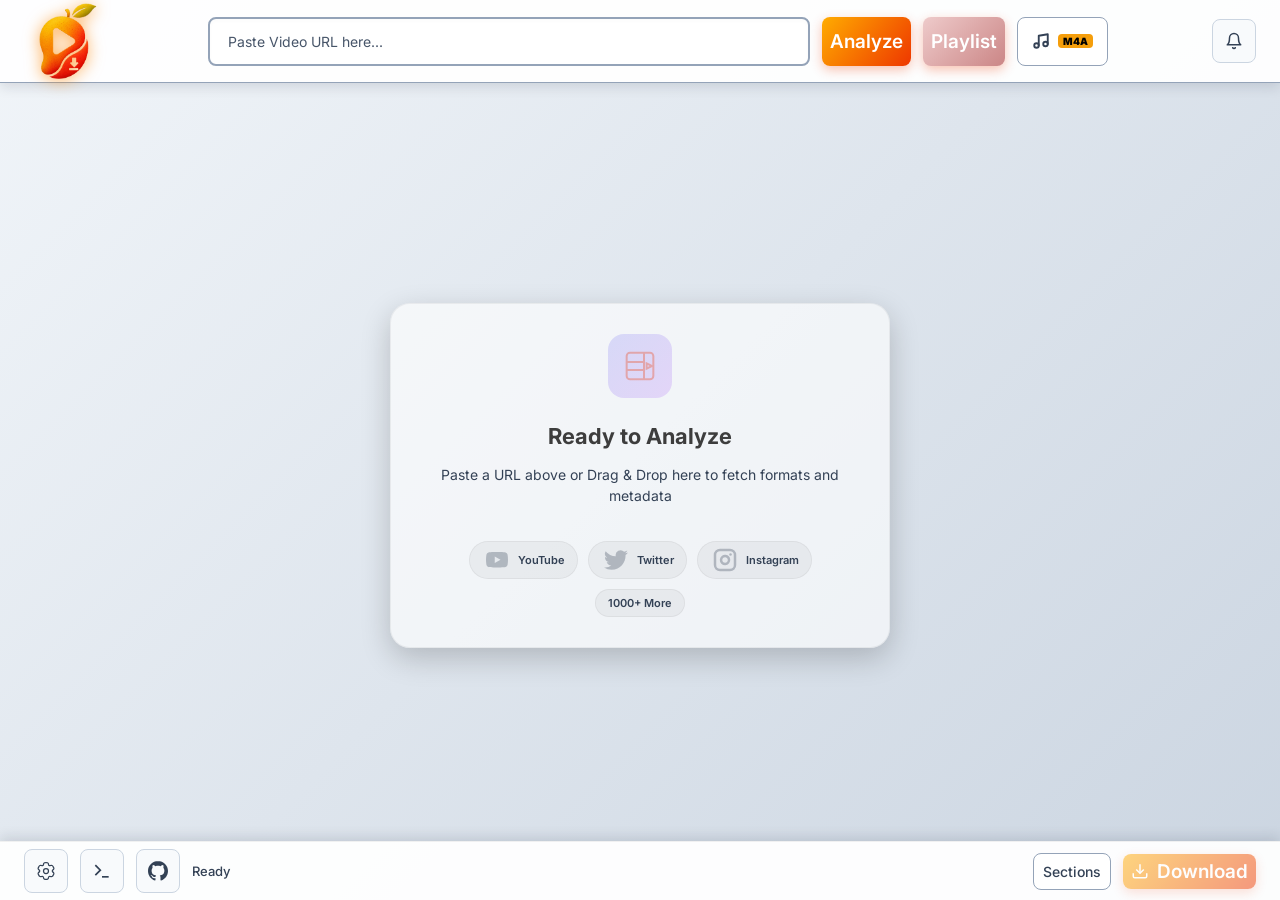
==== resources/app.html @ 1fd2d13a "Fix: short bitrate trigger labels, long notes only in dropdown; cache-bust CSS links" ====
<!DOCTYPE html>
<html lang="en">

<head>
  <meta charset="UTF-8">
  <meta name="viewport" content="width=device-width, initial-scale=1.0">
  <title>YT-DLP GUI</title>
  <script>
  /* Anti-flash (FOUC) bootstrap: apply the last used theme before first paint.
     applyTheme() in main.js is untouched — this only mirrors its output:
     caches every data-theme change it makes and restores it on next launch. */
  (function () {
    try {
      var cached = localStorage.getItem('theme-cache');
      if (cached === 'light' || cached === 'dark') {
        document.documentElement.setAttribute('data-theme', cached);
      } else if (window.matchMedia && matchMedia('(prefers-color-scheme: light)').matches) {
        document.documentElement.setAttribute('data-theme', 'light');
      }
      new MutationObserver(function () {
        try { localStorage.setItem('theme-cache', document.documentElement.getAttribute('data-theme')); } catch (e) { }
      }).observe(document.documentElement, { attributes: true, attributeFilter: ['data-theme'] });
    } catch (e) { }
  })();
  </script>
  <link rel="stylesheet" href="css/theme.css?v=20261101a">
  <link rel="stylesheet" href="css/components.css?v=20261101a">
  <link rel="stylesheet" href="css/layout.css?v=20261101a">
  <link rel="stylesheet" href="css/formats.css?v=20261101a">
  <link rel="stylesheet" href="css/settings.css?v=20261101a">
  <link rel="stylesheet" href="css/modals.css?v=20261101a">
</head>

<body>
  <div class="app-container">
    <!-- Header -->
    <header class="app-header">
      <div class="logo-container">
        <img src="icon.png" alt="Logo" class="app-logo">
      </div>
      <div class="input-group">
        <input type="text" id="urlInput" placeholder="Paste Video URL here..." spellcheck="false">
        <button id="analyzeBtn" class="primary-btn">Analyze</button>
        <button id="analyzePlaylistBtn" class="primary-btn analyze-playlist-btn" title="Analyze as Playlist">Playlist</button>
        <button id="quickM4aBtn" class="secondary-btn quick-audio-btn" title="Quick Download Audio">
          <svg width="18" height="18" viewBox="0 0 24 24" fill="none" stroke="currentColor" stroke-width="2.5"
            stroke-linecap="round" stroke-linejoin="round">
            <path d="M9 18V5l12-2v13"></path>
            <circle cx="6" cy="18" r="3"></circle>
            <circle cx="18" cy="16" r="3"></circle>
          </svg>
          <span id="quickAudioLabel" class="quick-audio-badge">M4A</span>
        </button>
      </div>
      <div class="notif-wrap">
        <button id="notifBtn" class="icon-btn notif-btn" title="Download history" aria-label="Download history">
          <svg width="18" height="18" viewBox="0 0 24 24" fill="none" stroke="currentColor" stroke-width="2" stroke-linecap="round" stroke-linejoin="round">
            <path d="M18 8A6 6 0 0 0 6 8c0 7-3 9-3 9h18s-3-2-3-9"></path>
            <path d="M13.73 21a2 2 0 0 1-3.46 0"></path>
          </svg>
          <span id="notifBadge" class="notif-badge hidden">0</span>
        </button>
        <div id="notifPanel" class="notif-panel hidden">
          <div class="notif-header">
            <span>Download history</span>
            <button id="notifClearBtn" class="notif-clear">Clear</button>
          </div>
          <div id="notifList" class="notif-list"></div>
        </div>
      </div>
    </header>
    <div class="video-info-container">
      <div id="infoBg" class="info-bg"></div>
      <div id="thumbnailWrapper" class="thumbnail-wrapper hidden">
        <img id="videoThumbnail" class="video-thumbnail" alt="Video Thumbnail">
        <div id="videoDurationOverlay" class="video-duration-overlay"></div>
      </div>
      <div id="videoInfo"></div>
    </div>
    <!-- Main Content -->
    <main class="main-content">
      <!-- Loading Overlay -->
      <div id="loadingOverlay" class="loading-overlay hidden loading-column">
        <div class="spinner"></div>
        <button id="cancelAnalyzeBtn" class="cancel-analyze-btn">Cancel Analysis</button>
      </div>


      <!-- Content Area -->
      <div id="contentArea" class="hidden">
        <!-- Video Info with Thumbnail -->


        <!-- Tabs -->
        <div class="tabs">
          <button class="tab-btn active" data-tab="combined">Video + Audio</button>
          <button class="tab-btn" data-tab="mixed">Mixed</button>
        </div>

        <!-- Note for Video Only -->
        <div id="videoOnlyNote" class="info-note hidden">
          <svg width="18" height="18" viewBox="0 0 24 24" fill="none" stroke="currentColor" stroke-width="2">
            <circle cx="12" cy="12" r="10"></circle>
            <line x1="12" y1="16" x2="12" y2="12"></line>
            <line x1="12" y1="8" x2="12.01" y2="8"></line>
          </svg>
          <span>These formats contain <strong>Video Only</strong>. Please select an <strong>Audio</strong> format from
            the "Audio Only" tab to include sound.</span>
        </div>

        <!-- Dual View (Video + Audio) -->
        <div id="dualView" class="dual-grid hidden">
          <!-- Left: Video -->
          <div class="split-col">
            <div class="split-header video-header">
              <div class="split-header-group">
                <svg width="16" height="16" viewBox="0 0 24 24" fill="none" stroke="currentColor" stroke-width="2.5"
                  stroke-linecap="round" stroke-linejoin="round" class="svg-accent">
                  <path d="M23 7l-7 5 7 5V7z"></path>
                  <rect x="1" y="5" width="15" height="14" rx="2" ry="2"></rect>
                </svg>
                <span>Video Streams</span>
              </div>
              <span class="info-sub">Quality & Codec</span>
            </div>
            <div id="videoGridBody" class="split-body custom-scrollbar"></div>
          </div>
          <!-- Right: Audio -->
          <div class="split-col">
            <div class="split-header audio-header">
              <div class="split-header-group main">
                <svg width="15" height="15" viewBox="0 0 24 24" fill="none" stroke="currentColor" stroke-width="2.5"
                  stroke-linecap="round" stroke-linejoin="round" class="svg-warning">
                  <path d="M9 18V5l12-2v13"></path>
                  <circle cx="6" cy="18" r="3"></circle>
                  <circle cx="18" cy="16" r="3"></circle>
                </svg>
                <span class="split-title">Audio</span>
              </div>

              <!-- Subtitle Multi-Select (Compact) -->
              <div id="subSelectorWrapper" class="hidden sub-selector-wrapper">
                <div class="custom-select-container sub-multi-select" id="subMultiSelect">
                  <div class="custom-select-trigger sub-trigger">
                    <svg width="12" height="12" viewBox="0 0 24 24" fill="none" stroke="currentColor" stroke-width="2.5"
                      class="sub-icon">
                      <path d="M21 15a2 2 0 0 1-2 2H7l-4 4V5a2 2 0 0 1 2-2h14a2 2 0 0 1 2 2z"></path>
                    </svg>
                    <span id="subCountText">Subs (0)</span>
                    <svg class="chevron" width="10" height="10" viewBox="0 0 24 24" fill="none" stroke="currentColor"
                      stroke-width="3">
                      <polyline points="6 9 12 15 18 9"></polyline>
                    </svg>
                  </div>
                  <div class="custom-options custom-scrollbar sub-options" id="subOptionsList">
                    <!-- Subtitle options with checkboxes -->
                  </div>
                </div>
              </div>

              <div class="embed-toggles">
                <label class="quick-toggle">
                  <input type="checkbox" id="mainEmbedMetadata">
                  <span>Meta</span>
                </label>
                <label class="quick-toggle">
                  <input type="checkbox" id="mainEmbedThumbnail">
                  <span>Thumb</span>
                </label>
              </div>


            </div>
            <div id="audioGridBody" class="split-body custom-scrollbar"></div>
          </div>
        </div>

        <!-- Data Grid (For Mixed/Standalone) -->
        <div id="standardView" class="split-col hidden">
          <div class="split-header">
            <div class="split-header-group">
              <svg width="16" height="16" viewBox="0 0 24 24" fill="none" stroke="currentColor" stroke-width="2.5"
                stroke-linecap="round" stroke-linejoin="round" class="svg-accent">
                <path d="M23 7l-7 5 7 5V7z"></path>
                <rect x="1" y="5" width="15" height="14" rx="2" ry="2"></rect>
              </svg>
              <span>Mixed Formats (Video + Audio)</span>
            </div>
            <span class="info-sub">Integrated Streams</span>
          </div>
          <div id="gridBody" class="split-body custom-scrollbar"></div>
        </div>
      </div>

      <!-- Empty State -->
      <!-- Empty State -->
      <div id="emptyState" class="empty-state">
        <div class="empty-state-content">
          <div class="empty-icon-wrapper">
            <svg viewBox="0 0 24 24" fill="none" stroke="currentColor" stroke-width="1.5">
              <rect x="2" y="2" width="20" height="20" rx="2.5" ry="2.5"></rect>
              <polyline points="15 2 15 22"></polyline>
              <polyline points="2 9 15 9"></polyline>
              <polyline points="2 15 15 15"></polyline>
              <polygon points="17 10 21 12 17 14"></polygon>
            </svg>
          </div>
          <h2>Ready to Analyze</h2>
          <p>Paste a URL above or Drag & Drop here to fetch formats and metadata</p>
          <div class="empty-badges">
            <span class="empty-badge">
              <svg width="12" height="12" viewBox="0 0 24 24" fill="currentColor">
                <path
                  d="M22.54 6.42a2.78 2.78 0 0 0-1.94-2C18.88 4 12 4 12 4s-6.88 0-8.6.46a2.78 2.78 0 0 0-1.94 2A29 29 0 0 0 1 11.75a29 29 0 0 0 .46 5.33 2.78 2.78 0 0 0 1.94 2c1.72.46 8.6.46 8.6.46s6.88 0 8.6-.46a2.78 2.78 0 0 0 1.94-2 29 29 0 0 0 .46-5.33 29 29 0 0 0-.46-5.33z" />
                <polygon fill="var(--bg-primary)" points="9.75 15.02 15.5 11.75 9.75 8.48 9.75 15.02" />
              </svg>
              YouTube
            </span>
            <span class="empty-badge">
              <svg width="12" height="12" viewBox="0 0 24 24" fill="currentColor">
                <path
                  d="M23.95 4.57a10 10 0 0 1-2.82.77 4.96 4.96 0 0 0 2.16-2.72 9.9 9.9 0 0 1-3.13 1.2 4.93 4.93 0 0 0-8.38 4.48A14 14 0 0 1 1.67 3.15 4.93 4.93 0 0 0 3.2 9.73a4.9 4.9 0 0 1-2.23-.62v.06a4.93 4.93 0 0 0 3.95 4.83 4.9 4.9 0 0 1-2.22.08 4.93 4.93 0 0 0 4.6 3.42A9.87 9.87 0 0 1 0 19.54a13.94 13.94 0 0 0 7.55 2.21c9.06 0 14-7.5 14-14v-.64a10 10 0 0 0 2.4-2.54z" />
              </svg>
              Twitter
            </span>
            <span class="empty-badge">
              <svg width="12" height="12" viewBox="0 0 24 24" fill="none" stroke="currentColor" stroke-width="2.5"
                stroke-linecap="round" stroke-linejoin="round">
                <rect x="2" y="2" width="20" height="20" rx="5" ry="5"></rect>
                <path d="M16 11.37A4 4 0 1 1 12.63 8 4 4 0 0 1 16 11.37z"></path>
                <line x1="17.5" y1="6.5" x2="17.51" y2="6.5"></line>
              </svg>
              Instagram
            </span>
            <span class="empty-badge">1000+ More</span>
          </div>
        </div>
      </div>
    </main>

    <!-- Bottom Panel -->
    <section class="bottom-panel">
      <div class="bottom-left">
        <button id="toggleSettings" class="icon-btn" title="Settings">
          <svg xmlns="http://www.w3.org/2000/svg" width="20" height="20" viewBox="0 0 24 24" fill="none"
            stroke="currentColor" stroke-linecap="round" stroke-width="1.5" class="svg-accent">
            <title>settings-linear</title>
            <g>
              <circle cx="12" cy="12" r="3" />
              <path
                d="M13.7654 2.15224C13.3978 2 12.9319 2 12 2C11.0681 2 10.6022 2 10.2346 2.15224C9.74457 2.35523 9.35522 2.74458 9.15223 3.23463C9.05957 3.45834 9.0233 3.7185 9.00911 4.09799C8.98826 4.65568 8.70226 5.17189 8.21894 5.45093C7.73564 5.72996 7.14559 5.71954 6.65219 5.45876C6.31645 5.2813 6.07301 5.18262 5.83294 5.15102C5.30704 5.08178 4.77518 5.22429 4.35436 5.5472C4.03874 5.78938 3.80577 6.1929 3.33983 6.99993C2.87389 7.80697 2.64092 8.21048 2.58899 8.60491C2.51976 9.1308 2.66227 9.66266 2.98518 10.0835C3.13256 10.2756 3.3397 10.437 3.66119 10.639C4.1338 10.936 4.43789 11.4419 4.43786 12C4.43783 12.5581 4.13375 13.0639 3.66118 13.3608C3.33965 13.5629 3.13248 13.7244 2.98508 13.9165C2.66217 14.3373 2.51966 14.8691 2.5889 15.395C2.64082 15.7894 2.87379 16.193 3.33973 17C3.80568 17.807 4.03865 18.2106 4.35426 18.4527C4.77508 18.7756 5.30694 18.9181 5.83284 18.8489C6.07289 18.8173 6.31632 18.7186 6.65204 18.5412C7.14547 18.2804 7.73556 18.27 8.2189 18.549C8.70224 18.8281 8.98826 19.3443 9.00911 19.9021C9.02331 20.2815 9.05957 20.5417 9.15223 20.7654C9.35522 21.2554 9.74457 21.6448 10.2346 21.8478C10.6022 22 11.0681 22 12 22C12.9319 22 13.3978 22 13.7654 21.8478C14.2554 21.6448 14.6448 21.2554 14.8477 20.7654C14.9404 20.5417 14.9767 20.2815 14.9909 19.902C15.0117 19.3443 15.2977 18.8281 15.781 18.549C16.2643 18.2699 16.8544 18.2804 17.3479 18.5412C17.6836 18.7186 17.927 18.8172 18.167 18.8488C18.6929 18.9181 19.2248 18.7756 19.6456 18.4527C19.9612 18.2105 20.1942 17.807 20.6601 16.9999C21.1261 16.1929 21.3591 15.7894 21.411 15.395C21.4802 14.8691 21.3377 14.3372 21.0148 13.9164C20.8674 13.7243 20.6602 13.5628 20.3387 13.3608C19.8662 13.0639 19.5621 12.558 19.5621 11.9999C19.5621 11.4418 19.8662 10.9361 20.3387 10.6392C20.6603 10.4371 20.8675 10.2757 21.0149 10.0835C21.3378 9.66273 21.4803 9.13087 21.4111 8.60497C21.3592 8.21055 21.1262 7.80703 20.6602 7C20.1943 6.19297 19.9613 5.78945 19.6457 5.54727C19.2249 5.22436 18.693 5.08185 18.1671 5.15109C17.9271 5.18269 17.6837 5.28136 17.3479 5.4588C16.8545 5.71959 16.2644 5.73002 15.7811 5.45096C15.2977 5.17191 15.0117 4.65566 14.9909 4.09794C14.9767 3.71848 14.9404 3.45833 14.8477 3.23463C14.6448 2.74458 14.2554 2.35523 13.7654 2.15224Z" />
            </g>
          </svg>
        </button>
        <button id="toggleCommand" class="icon-btn" title="View Command">
          <svg width="20" height="20" viewBox="0 0 24 24" fill="none" stroke="currentColor" stroke-width="2">
            <polyline points="4 17 10 11 4 5"></polyline>
            <line x1="12" y1="19" x2="20" y2="19"></line>
          </svg>
        </button>
        <button id="openGithubBtn" class="icon-btn" title="GitHub Repository">
          <svg width="20" height="20" viewBox="0 0 24 24" fill="currentColor">
            <path
              d="M12 0c-6.626 0-12 5.373-12 12 0 5.302 3.438 9.8 8.207 11.387.599.111.793-.261.793-.577v-2.234c-3.338.726-4.041-1.416-4.041-1.416-.546-1.387-1.333-1.756-1.333-1.756-1.089-.745.083-.729.083-.729 1.205.084 1.839 1.237 1.839 1.237 1.07 1.834 2.807 1.304 3.492.997.107-.775.418-1.305.762-1.604-2.665-.305-5.467-1.334-5.467-5.931 0-1.311.469-2.381 1.236-3.221-.124-.303-.535-1.524.117-3.176 0 0 1.008-.322 3.301 1.23.957-.266 1.983-.399 3.003-.404 1.02.005 2.047.138 3.006.404 2.291-1.552 3.297-1.23 3.297-1.23.653 1.653.242 2.874.118 3.176.77.84 1.235 1.911 1.235 3.221 0 4.609-2.807 5.624-5.479 5.921.43.372.823 1.102.823 2.222v3.293c0 .319.192.694.801.576 4.765-1.589 8.199-6.086 8.199-11.386 0-6.627-5.373-12-12-12z" />
          </svg>
        </button>
        <span id="statusMsg">Ready</span>
      </div>
      <div class="bottom-right">
        <div class="badge-anchor">
          <button id="clearSectionBadge" class="hidden section-clear-badge" title="Clear Section">✖</button>
          <button id="downloadSectionBtn" class="secondary-btn" disabled>Sections</button>
        </div>
        <div class="badge-anchor-flex">
          <!-- Floating Format Tooltip -->
          <div id="formatTooltip" class="hidden format-tooltip">
            <span id="selectedFormatInfoText" class="format-tooltip-text"></span>
            <button id="clearFormatBadge" class="format-tooltip-close" title="Clear Selection"
              onmouseover="this.style.color='#ef4444'" onmouseout="this.style.color='var(--text-muted)'">✖</button>
            <!-- Down arrow tail -->
            <div class="tooltip-tail inner"></div>
            <div class="tooltip-tail"></div>
          </div>

          <button id="downloadBtn" class="primary-btn" disabled>
            <svg width="18" height="18" viewBox="0 0 24 24" fill="none" stroke="currentColor" stroke-width="2">
              <path d="M21 15v4a2 2 0 0 1-2 2H5a2 2 0 0 1-2-2v-4"></path>
              <polyline points="7 10 12 15 17 10"></polyline>
              <line x1="12" y1="15" x2="12" y2="3"></line>
            </svg>
            Download
          </button>
        </div>
      </div>
    </section>

    <!-- Settings Modal -->
    <div id="settingsModal" class="modal hidden">
      <div class="modal-content settings-modal-content">
        <div class="modal-header">
          <h3>
            <svg xmlns="http://www.w3.org/2000/svg" width="1em" height="1em" viewBox="0 0 24 24"
              class="modal-title-icon">
              <title>settings-linear</title>
              <g fill="none" stroke="currentColor" stroke-linecap="round" stroke-width="1.5">
                <circle cx="12" cy="12" r="3" />
                <path
                  d="M13.7654 2.15224C13.3978 2 12.9319 2 12 2C11.0681 2 10.6022 2 10.2346 2.15224C9.74457 2.35523 9.35522 2.74458 9.15223 3.23463C9.05957 3.45834 9.0233 3.7185 9.00911 4.09799C8.98826 4.65568 8.70226 5.17189 8.21894 5.45093C7.73564 5.72996 7.14559 5.71954 6.65219 5.45876C6.31645 5.2813 6.07301 5.18262 5.83294 5.15102C5.30704 5.08178 4.77518 5.22429 4.35436 5.5472C4.03874 5.78938 3.80577 6.1929 3.33983 6.99993C2.87389 7.80697 2.64092 8.21048 2.58899 8.60491C2.51976 9.1308 2.66227 9.66266 2.98518 10.0835C3.13256 10.2756 3.3397 10.437 3.66119 10.639C4.1338 10.936 4.43789 11.4419 4.43786 12C4.43783 12.5581 4.13375 13.0639 3.66118 13.3608C3.33965 13.5629 3.13248 13.7244 2.98508 13.9165C2.66217 14.3373 2.51966 14.8691 2.5889 15.395C2.64082 15.7894 2.87379 16.193 3.33973 17C3.80568 17.807 4.03865 18.2106 4.35426 18.4527C4.77508 18.7756 5.30694 18.9181 5.83284 18.8489C6.07289 18.8173 6.31632 18.7186 6.65204 18.5412C7.14547 18.2804 7.73556 18.27 8.2189 18.549C8.70224 18.8281 8.98826 19.3443 9.00911 19.9021C9.02331 20.2815 9.05957 20.5417 9.15223 20.7654C9.35522 21.2554 9.74457 21.6448 10.2346 21.8478C10.6022 22 11.0681 22 12 22C12.9319 22 13.3978 22 13.7654 21.8478C14.2554 21.6448 14.6448 21.2554 14.8477 20.7654C14.9404 20.5417 14.9767 20.2815 14.9909 19.902C15.0117 19.3443 15.2977 18.8281 15.781 18.549C16.2643 18.2699 16.8544 18.2804 17.3479 18.5412C17.6836 18.7186 17.927 18.8172 18.167 18.8488C18.6929 18.9181 19.2248 18.7756 19.6456 18.4527C19.9612 18.2105 20.1942 17.807 20.6601 16.9999C21.1261 16.1929 21.3591 15.7894 21.411 15.395C21.4802 14.8691 21.3377 14.3372 21.0148 13.9164C20.8674 13.7243 20.6602 13.5628 20.3387 13.3608C19.8662 13.0639 19.5621 12.558 19.5621 11.9999C19.5621 11.4418 19.8662 10.9361 20.3387 10.6392C20.6603 10.4371 20.8675 10.2757 21.0149 10.0835C21.3378 9.66273 21.4803 9.13087 21.4111 8.60497C21.3592 8.21055 21.1262 7.80703 20.6602 7C20.1943 6.19297 19.9613 5.78945 19.6457 5.54727C19.2249 5.22436 18.693 5.08185 18.1671 5.15109C17.9271 5.18269 17.6837 5.28136 17.3479 5.4588C16.8545 5.71959 16.2644 5.73002 15.7811 5.45096C15.2977 5.17191 15.0117 4.65566 14.9909 4.09794C14.9767 3.71848 14.9404 3.45833 14.8477 3.23463C14.6448 2.74458 14.2554 2.35523 13.7654 2.15224Z" />
              </g>
            </svg>
            Settings
          </h3>
          <button id="closeSettingsBtn" class="close-btn">×</button>
        </div>
        <div class="settings-wrapper">
          <!-- Left Sidebar Navigation -->
          <div class="settings-sidebar">
            <button class="settings-tab-btn active" data-settings-tab="general">
              <svg width="14" height="14" viewBox="0 0 24 24" fill="none" stroke="currentColor" stroke-width="2">
                <rect x="3" y="3" width="18" height="18" rx="2" ry="2"></rect>
                <line x1="9" y1="3" x2="9" y2="21"></line>
              </svg>
              General
            </button>
            <button class="settings-tab-btn" data-settings-tab="downloader">
              <svg width="14" height="14" viewBox="0 0 24 24" fill="none" stroke="currentColor" stroke-width="2">
                <path d="M21 15v4a2 2 0 0 1-2 2H5a2 2 0 0 1-2-2v-4"></path>
                <polyline points="7 10 12 15 17 10"></polyline>
                <line x1="12" y1="15" x2="12" y2="3"></line>
              </svg>
              Downloader
            </button>
            <button class="settings-tab-btn" data-settings-tab="runtimes">
              <svg width="14" height="14" viewBox="0 0 24 24" fill="none" stroke="currentColor" stroke-width="2">
                <polygon points="13 2 3 14 12 14 11 22 21 10 12 10 13 2"></polygon>
              </svg>
              JS Runtimes
            </button>
            <button class="settings-tab-btn" data-settings-tab="shortcuts">
              <svg width="14" height="14" viewBox="0 0 24 24" fill="none" stroke="currentColor" stroke-width="2">
                <rect x="2" y="4" width="20" height="16" rx="2" ry="2"></rect>
                <line x1="6" y1="8" x2="6" y2="8"></line>
                <line x1="10" y1="8" x2="10" y2="8"></line>
                <line x1="14" y1="8" x2="14" y2="8"></line>
                <line x1="18" y1="8" x2="18" y2="8"></line>
                <line x1="6" y1="12" x2="6" y2="12"></line>
                <line x1="18" y1="12" x2="18" y2="12"></line>
                <line x1="7" y1="16" x2="17" y2="16"></line>
              </svg>
              Shortcuts
            </button>
            <button class="settings-tab-btn" data-settings-tab="about">
              <svg width="14" height="14" viewBox="0 0 24 24" fill="none" stroke="currentColor" stroke-width="2">
                <circle cx="12" cy="12" r="10"></circle>
                <line x1="12" y1="16" x2="12" y2="12"></line>
                <line x1="12" y1="8" x2="12.01" y2="8"></line>
              </svg>
              About & Tools
            </button>
          </div>

          <!-- Right Content Area -->
          <div class="settings-content custom-scrollbar">
            <!-- 1. General Pane -->
            <div id="settings-pane-general" class="settings-pane active">
              <div class="settings-pane-title">General Settings</div>

              <div class="settings-grid">
                <!-- Theme selection card -->
                <div class="settings-card row-card">
                  <div class="card-heading">
                    <label>Theme</label>
                    <small>Choose your preferred app appearance</small>
                  </div>
                  <select id="themeSelect" class="res-select settings-select">
                    <option value="dark">Dark Mode</option>
                    <option value="light">Light Mode</option>
                    <option value="system">System Default</option>
                  </select>
                </div>

                <!-- Download location card -->
                <div class="settings-card">
                  <div class="card-heading mb8">
                    <label>Download Location</label>
                    <small>Where downloaded video and audio files will be saved.</small>
                  </div>
                  <div class="input-row">
                    <input type="text" id="downloadPath" value="Downloads" readonly class="settings-text-input">
                    <button id="browseBtn" class="secondary-btn btn-md">Browse</button>
                  </div>
                </div>
              </div>
            </div>

            <!-- 2. Downloader Pane -->
            <div id="settings-pane-downloader" class="settings-pane">
              <div class="settings-pane-title">Downloader Options</div>

              <div class="settings-grid">
                <!-- Thread options -->
                <div class="settings-card row-card">
                  <div class="card-heading">
                    <label>Download Threads</label>
                    <small>Multi-threading speeds up DASH/HLS streams (Default: 1)</small>
                  </div>
                  <input type="number" id="concurrentFragments" min="1" max="32" value="1" class="settings-number-input">
                </div>

                <!-- Quick download audio options -->
                <div class="settings-card">
                  <div class="setting-row mb8">
                    <div class="card-heading">
                      <label>Quick Audio Format</label>
                      <small>Default format for the quick download audio button</small>
                    </div>
                    <select id="quickAudioFormat" class="res-select settings-select sm">
                      <option value="m4a">M4A (Apple Audio)</option>
                      <option value="opus">Opus (High Quality)</option>
                    </select>
                  </div>
                  <small class="shortcut-hint">💡 Shortcut: Press [ALT + 1]
                    anywhere to quick download URL from clipboard!</small>
                </div>

                <!-- Toggle options grid -->
                <div class="settings-card gap-lg">
                  <label class="card-label-underlined">Download Switches</label>

                  <div class="switch-list">
                    <div class="setting-row">
                      <div class="setting-row-label">
                        <span class="setting-row-title">No Playlist</span>
                        <small>Download only the video, not the playlist</small>
                      </div>
                      <label class="toggle-switch">
                        <input type="checkbox" id="noPlaylist" checked>
                        <span class="slider"></span>
                      </label>
                    </div>

                    <div class="setting-row">
                      <div class="setting-row-label">
                        <span class="setting-row-title">Embed
                          Metadata</span>
                        <small>Add video details & metadata to output file</small>
                      </div>
                      <label class="toggle-switch">
                        <input type="checkbox" id="embedMetadata" checked>
                        <span class="slider"></span>
                      </label>
                    </div>

                    <div class="setting-row">
                      <div class="setting-row-label">
                        <span class="setting-row-title">Embed
                          Thumbnail</span>
                        <small>Set the thumbnail art on the audio/video file</small>
                      </div>
                      <label class="toggle-switch">
                        <input type="checkbox" id="embedThumbnail" checked>
                        <span class="slider"></span>
                      </label>
                    </div>

                    <div class="setting-row">
                      <div class="setting-row-label">
                        <span class="setting-row-title">Restrict
                          Filenames</span>
                        <small>Force ASCII filenames (replaces special characters)</small>
                      </div>
                      <label class="toggle-switch">
                        <input type="checkbox" id="restrictFilenames">
                        <span class="slider"></span>
                      </label>
                    </div>

                    <div class="setting-row">
                      <div class="setting-row-label">
                        <span class="setting-row-title">Write
                          Subtitles</span>
                        <small>Export subtitle file along with video</small>
                      </div>
                      <label class="toggle-switch">
                        <input type="checkbox" id="writeSubs">
                        <span class="slider"></span>
                      </label>
                    </div>

                    <div class="setting-row">
                      <div class="setting-row-label">
                        <span class="setting-row-title">Ignore
                          Errors</span>
                        <small>Force downloading rest of files on warning/failure</small>
                      </div>
                      <label class="toggle-switch">
                        <input type="checkbox" id="ignoreErrors" checked>
                        <span class="slider"></span>
                      </label>
                    </div>
                  </div>
                </div>
              </div>
            </div>

            <!-- 3. Runtimes Pane -->
            <div id="settings-pane-runtimes" class="settings-pane">
              <div class="settings-pane-title">JS Runtimes & Cookies</div>

              <div class="settings-grid">
                <!-- Cookies Configuration -->
                <div class="settings-card">
                  <div class="setting-row mb8">
                    <div class="card-heading">
                      <label>Cookies Authentication</label>
                      <small>Use browser session cookies for private/member-only videos.</small>
                      <a href="#" id="cookiesTutorialLink" class="settings-inline-link"
                        onmouseover="this.style.opacity='1'" onmouseout="this.style.opacity='0.85'">
                        <svg width="12" height="12" viewBox="0 0 24 24" fill="currentColor">
                          <path
                            d="M19.615 3.184c-3.604-.246-11.631-.245-15.23 0C.488 3.45.029 5.804 0 12c.029 6.185.484 8.549 4.385 8.816 3.6.245 11.626.246 15.23 0C23.512 20.55 23.971 18.196 24 12c-.029-6.185-.484-8.549-4.385-8.816zM9 16V8l8 4-8 4z" />
                        </svg>
                        How to setup cookies (Tutorial)
                      </a>
                    </div>
                    <label class="toggle-switch">
                      <input type="checkbox" id="useCookies" checked>
                      <span class="slider"></span>
                    </label>
                  </div>
                  <div class="input-row mt4">
                    <input type="text" id="cookiesPath" value="" placeholder="No cookies file" class="settings-text-input">
                    <button id="browseCookiesBtn" class="secondary-btn btn-pad12">Browse</button>
                    <button id="clearCookiesBtn" class="secondary-btn btn-pad12">Clear</button>
                  </div>
                  <!-- Warning for Cookies & JS Runtime -->
                  <div id="cookiesRuntimeWarning" class="hidden runtime-warning">
                    ⚠️ Notice: Using cookies requires an active External JS Runtime (like Node.js) for signature
                    extraction on many platforms.
                  </div>
                </div>

                <!-- JS Runtimes (Selector + Runtime Check) -->
                <div class="settings-card">
                  <div class="runtime-header">
                    <div class="card-heading">
                      <label>Active JS Runtime</label>
                      <small>Bypasses signature extraction / player challenges</small>
                      <a href="#" id="jsRuntimeWikiLink" class="settings-inline-link">
                        <svg width="12" height="12" viewBox="0 0 24 24" fill="currentColor">
                          <path
                            d="M12 0c-6.626 0-12 5.373-12 12 0 5.302 3.438 9.8 8.207 11.387.599.111.793-.261.793-.577v-2.234c-3.338.726-4.041-1.416-4.041-1.416-.546-1.387-1.333-1.756-1.333-1.756-1.089-.745.083-.729.083-.729 1.205.084 1.839 1.237 1.839 1.237 1.07 1.834 2.807 1.304 3.492.997.107-.775.418-1.305.762-1.604-2.665-.305-5.467-1.334-5.467-5.931 0-1.311.469-2.381 1.236-3.221-.124-.303-.535-1.524.117-3.176 0 0 1.008-.322 3.301 1.23.957-.266 1.983-.399 3.003-.404 1.02.005 2.047.138 3.006.404 2.291-1.552 3.297-1.23 3.297-1.23.653 1.653.242 2.874.118 3.176.77.84 1.235 1.911 1.235 3.221 0 4.609-2.807 5.624-5.479 5.921.43.372.823 1.102.823 2.222v3.293c0 .319.192.694.801.576 4.765-1.589 8.199-6.086 8.199-11.386 0-6.627-5.373-12-12-12z" />
                        </svg>
                        Learn about JS Runtimes (Wiki)
                      </a>
                    </div>
                    <select id="jsRuntimeSelect" class="res-select settings-select">
                      <option value="none">None (Default)</option>
                      <option value="node">Node.js</option>
                      <option value="deno">Deno</option>
                      <option value="bun">Bun</option>
                      <option value="quickjs">QuickJS</option>
                    </select>
                  </div>

                  <div class="settings-divider"></div>

                  <div class="card-heading">
                    <label>Runtime Check</label>
                    <small>Verify installed runtimes · Download opens the official download page in your browser.</small>
                  </div>

                  <div class="runtime-list">
                    <div class="runtime-row">
                      <span class="runtime-name">Node.js</span>
                      <div class="runtime-actions">
                        <span id="status-node" class="runtime-status">Not Checked</span>
                        <button class="secondary-btn check-rt-btn" data-runtime="node">Check</button>
                        <button class="secondary-btn dl-rt-btn" data-runtime="node"
                          data-url="https://nodejs.org/en/download/" title="https://nodejs.org/en/download/">Download</button>
                      </div>
                    </div>

                    <div class="runtime-row">
                      <span class="runtime-name">Deno</span>
                      <div class="runtime-actions">
                        <span id="status-deno" class="runtime-status">Not Checked</span>
                        <button class="secondary-btn check-rt-btn" data-runtime="deno">Check</button>
                        <button class="secondary-btn dl-rt-btn" data-runtime="deno"
                          data-url="https://docs.deno.com/runtime/getting_started/installation/" title="https://docs.deno.com/runtime/getting_started/installation/">Download</button>
                      </div>
                    </div>

                    <div class="runtime-row">
                      <span class="runtime-name">Bun</span>
                      <div class="runtime-actions">
                        <span id="status-bun" class="runtime-status">Not Checked</span>
                        <button class="secondary-btn check-rt-btn" data-runtime="bun">Check</button>
                        <button class="secondary-btn dl-rt-btn" data-runtime="bun"
                          data-url="https://bun.com/docs/installation" title="https://bun.com/docs/installation">Download</button>
                      </div>
                    </div>
                  </div>
                </div>
              </div>
            </div>

            <!-- 4. Shortcuts Pane -->
            <div id="settings-pane-shortcuts" class="settings-pane">
              <div class="settings-pane-title">Keyboard Shortcuts</div>
              <p class="settings-pane-note">Click on any shortcut input box
                and press keys to record a custom hotkey.</p>

              <div class="settings-grid">
                <!-- Analyze Shortcut -->
                <div class="settings-card row-card">
                  <div class="card-heading">
                    <span class="setting-row-title">Analyze
                      URL</span>
                    <small>Triggers smart video analysis</small>
                  </div>
                  <input type="text" id="shortcutAnalyze" value="Ctrl + V" readonly
                    class="shortcut-input">
                </div>

                <!-- Quick Audio Shortcut -->
                <div class="settings-card row-card">
                  <div class="card-heading">
                    <span class="setting-row-title">Quick
                      Audio Download</span>
                    <small>Downloads audio directly from clipboard</small>
                  </div>
                  <input type="text" id="shortcutQuickAudio" value="Alt + 1" readonly
                    class="shortcut-input">
                </div>

                <!-- Analyze Playlist Shortcut -->
                <div class="settings-card row-card">
                  <div class="card-heading">
                    <span class="setting-row-title">Analyze
                      Playlist URL</span>
                    <small>Forces URL to be analyzed as playlist</small>
                  </div>
                  <input type="text" id="shortcutPlaylist" value="Alt + 2" readonly
                    class="shortcut-input">
                </div>
              </div>
            </div>

            <!-- 5. About & Dependencies Pane -->
            <div id="settings-pane-about" class="settings-pane">
              <div class="settings-pane-title">About & Dependencies</div>

              <div class="settings-grid">
                <!-- App Info -->
                <div class="settings-card about-card">
                  <img src="icon.png" alt="App Logo" class="about-logo">
                  <span class="about-title">YT-MANGO</span>
                  <span class="about-desc">A professional graphical interface for
                    yt-dlp.</span>
                  <button id="openGithubBtn" class="secondary-btn about-github-btn">GitHub Repository</button>
                </div>

                <!-- Dependencies -->
                <div class="settings-card gap-md">
                  <label>Core Dependencies</label>

                  <!-- yt-dlp version & update -->
                  <div class="dep-row">
                    <span class="dep-name">yt-dlp version</span>
                    <div class="dep-actions">
                      <span id="ytdlpVersionText" class="version-text">Checking...</span>
                      <button id="updateYtdlpBtn" class="secondary-btn btn-xs btn-with-icon">
                        <svg width="10" height="10" viewBox="0 0 24 24" fill="none" stroke="currentColor"
                          stroke-width="2.5">
                          <path d="M21.5 2v6h-6M21.34 15.57a10 10 0 1 1-.59-9.21l5.25 5.25" />
                        </svg>
                        Update
                      </button>
                    </div>
                  </div>

                  <!-- FFmpeg version -->
                  <div class="dep-row lg">
                    <span class="dep-name">FFmpeg version</span>
                    <span id="ffmpegVersionText" class="version-text">Checking...</span>
                  </div>
                </div>
              </div>
            </div>
          </div>
        </div>
      </div>
    </div>

    <!-- Command Preview Modal -->
    <div id="commandModal" class="modal hidden">
      <div class="modal-content command-modal-content">
        <div class="modal-header">
          <h3>
            <svg xmlns="http://www.w3.org/2000/svg" width="1em" height="1em" viewBox="0 0 36 36"
              class="modal-title-icon">
              <title>command-line</title>
              <path fill="currentColor"
                d="M32 5H4a2 2 0 0 0-2 2v22a2 2 0 0 0 2 2h28a2 2 0 0 0 2-2V7a2 2 0 0 0-2-2M4 7h28v2.2H4Zm0 22V10.8h28V29Z"
                class="clr-i-outline clr-i-outline-path-1" />
              <path fill="currentColor" d="M17 23h6v2h-6z" class="clr-i-outline clr-i-outline-path-2" />
              <path fill="currentColor" d="m7 15.68l6.79 3.12L7 21.91v2.2l9.6-4.41v-1.81L7 13.48z"
                class="clr-i-outline clr-i-outline-path-3" />
              <path fill="none" d="M0 0h36v36H0z" />
            </svg>
            Command Preview
          </h3>
          <button id="closeCommandBtn" class="close-btn">×</button>
        </div>
        <div class="modal-body">
          <textarea id="cmdPreview" spellcheck="false" readonly></textarea>
        </div>
      </div>
    </div>

    <!-- Download Progress Modal -->
    <div id="progressModal" class="modal modal-compact hidden">
      <div class="modal-content">
        <div id="processingView">
          <h3>Downloading...</h3>
          <div class="progress-track">
            <div id="progressBar" class="progress-fill" style="width: 0%"></div>
          </div>
          <pre id="progressLog" class="terminal-log"></pre>
        </div>

        <div id="successView" class="success-view hidden">
          <div class="success-icon">✓</div>
          <h3>Download Complete!</h3>
          <p>Your files are ready.</p>
        </div>

        <div class="modal-actions">
          <button id="toggleLogBtn" class="secondary-btn">Details</button>
          <button id="cancelDownloadBtn" class="secondary-btn">Cancel</button>
          <button id="openFolderBtn" class="primary-btn hidden">Open Folder</button>
          <button id="closeModalBtn" class="secondary-btn hidden">Close</button>
        </div>
      </div>
    </div>

    <!-- Sections Modal -->
    <div id="sectionsModal" class="modal hidden">
      <div class="modal-content command-modal-content">
        <div class="modal-header">
          <h3>
            <svg xmlns="http://www.w3.org/2000/svg" width="1em" height="1em" viewBox="0 0 48 48"
              class="modal-title-icon">
              <title>cut-solid</title>
              <path fill-rule="evenodd"
                d="M12 3.5a9.5 9.5 0 0 0-5.56 17.204c1.094.891 2.8 2.036 4.85 3.296c-2.05 1.26-3.756 2.405-4.85 3.296A9.5 9.5 0 0 0 12 44.5a9.5 9.5 0 0 0 8.922-6.229A9.5 9.5 0 0 0 21.5 35a9.48 9.48 0 0 0-3.222-7.13c1.066-.086 5.294-.37 14.222-.37q.82 0 1.589.003A222 222 0 0 1 25.27 24c8.32-3.53 16.875-6.4 19.741-7.336c.804-.263 1.284-1.194.78-2.002c-.935-1.5-3.245-4.162-7.791-4.162c-1.56 0-3.634.592-5.82 1.436c-2.202.85-4.576 1.981-6.757 3.107a130 130 0 0 0-5.317 2.914A9.5 9.5 0 0 0 12 3.5M9.5 13a2.5 2.5 0 1 1 5 0a2.5 2.5 0 0 1-5 0m0 22a2.5 2.5 0 1 1 5 0a2.5 2.5 0 0 1-5 0M31 33a2 2 0 0 1-2 2h-2a2 2 0 1 1 0-4h2a2 2 0 0 1 2 2m8 0a2 2 0 0 1-2 2h-2a2 2 0 1 1 0-4h2a2 2 0 0 1 2 2m6 2a2 2 0 1 0 0-4h-2a2 2 0 1 0 0 4z"
                clip-rule="evenodd" />
            </svg>
            Download Sections
          </h3>
          <button id="closeSectionsBtn" class="close-btn">×</button>
        </div>
        <div class="modal-body">
          <p class="modal-note">Download a specific part of the video.</p>

          <div id="chapterContainer" class="setting-item hidden">
            <div class="setting-row">
                <label>Select Chapter(s) <span class="chapter-hint">(Hold Ctrl for
                    multiple)</span>:</label>
                <span id="chapterTotalDuration" class="chapter-total"></span>
            </div>
            <select id="chapterSelect" class="chapter-select custom-scrollbar" multiple size="5"></select>
          </div>

          <!-- Professional Range Slider -->
          <div id="sliderContainer" class="range-slider-wrapper range-slider-padded">
            <div class="slider-track" id="sliderTrack"></div>
            <div class="slider-track-fill" id="sliderTrackFill"></div>
            <input type="range" id="startSlider" min="0" max="100" value="0" class="dual-slider">
            <input type="range" id="endSlider" min="0" max="100" value="100" class="dual-slider">
            <div class="slider-labels slider-labels-row">
              <span id="sliderStartTimeDisplay">00:00:00</span>
              <span id="sliderEndTimeDisplay">00:00:00</span>
            </div>
          </div>

          <div class="time-pickers-wrapper">
            <!-- Start Time -->
            <div class="time-picker-wrapper">
              <label>START TIME:</label>
              <div class="time-picker-box">
                <!-- H -->
                <div class="time-segment">
                  <button class="t-btn t-up" data-target="startH" data-max="99"><svg viewBox="0 0 24 24" fill="none"
                      stroke="currentColor" stroke-width="2">
                      <polyline points="18 15 12 9 6 15"></polyline>
                    </svg></button>
                  <input type="text" id="startH" value="00" maxlength="2" class="t-val">
                  <button class="t-btn t-down" data-target="startH" data-max="99"><svg viewBox="0 0 24 24" fill="none"
                      stroke="currentColor" stroke-width="2">
                      <polyline points="6 9 12 15 18 9"></polyline>
                    </svg></button>
                </div>
                <div class="t-sep">:</div>
                <!-- M -->
                <div class="time-segment">
                  <button class="t-btn t-up" data-target="startM" data-max="59"><svg viewBox="0 0 24 24" fill="none"
                      stroke="currentColor" stroke-width="2">
                      <polyline points="18 15 12 9 6 15"></polyline>
                    </svg></button>
                  <input type="text" id="startM" value="00" maxlength="2" class="t-val">
                  <button class="t-btn t-down" data-target="startM" data-max="59"><svg viewBox="0 0 24 24" fill="none"
                      stroke="currentColor" stroke-width="2">
                      <polyline points="6 9 12 15 18 9"></polyline>
                    </svg></button>
                </div>
                <div class="t-sep">:</div>
                <!-- S -->
                <div class="time-segment">
                  <button class="t-btn t-up" data-target="startS" data-max="59"><svg viewBox="0 0 24 24" fill="none"
                      stroke="currentColor" stroke-width="2">
                      <polyline points="18 15 12 9 6 15"></polyline>
                    </svg></button>
                  <input type="text" id="startS" value="00" maxlength="2" class="t-val">
                  <button class="t-btn t-down" data-target="startS" data-max="59"><svg viewBox="0 0 24 24" fill="none"
                      stroke="currentColor" stroke-width="2">
                      <polyline points="6 9 12 15 18 9"></polyline>
                    </svg></button>
                </div>
              </div>
            </div>

            <!-- End Time -->
            <div class="time-picker-wrapper">
              <label>END TIME:</label>
              <div class="time-picker-box">
                <!-- H -->
                <div class="time-segment">
                  <button class="t-btn t-up" data-target="endH" data-max="99"><svg viewBox="0 0 24 24" fill="none"
                      stroke="currentColor" stroke-width="2">
                      <polyline points="18 15 12 9 6 15"></polyline>
                    </svg></button>
                  <input type="text" id="endH" value="00" maxlength="2" class="t-val">
                  <button class="t-btn t-down" data-target="endH" data-max="99"><svg viewBox="0 0 24 24" fill="none"
                      stroke="currentColor" stroke-width="2">
                      <polyline points="6 9 12 15 18 9"></polyline>
                    </svg></button>
                </div>
                <div class="t-sep">:</div>
                <!-- M -->
                <div class="time-segment">
                  <button class="t-btn t-up" data-target="endM" data-max="59"><svg viewBox="0 0 24 24" fill="none"
                      stroke="currentColor" stroke-width="2">
                      <polyline points="18 15 12 9 6 15"></polyline>
                    </svg></button>
                  <input type="text" id="endM" value="00" maxlength="2" class="t-val">
                  <button class="t-btn t-down" data-target="endM" data-max="59"><svg viewBox="0 0 24 24" fill="none"
                      stroke="currentColor" stroke-width="2">
                      <polyline points="6 9 12 15 18 9"></polyline>
                    </svg></button>
                </div>
                <div class="t-sep">:</div>
                <!-- S -->
                <div class="time-segment">
                  <button class="t-btn t-up" data-target="endS" data-max="59"><svg viewBox="0 0 24 24" fill="none"
                      stroke="currentColor" stroke-width="2">
                      <polyline points="18 15 12 9 6 15"></polyline>
                    </svg></button>
                  <input type="text" id="endS" value="00" maxlength="2" class="t-val">
                  <button class="t-btn t-down" data-target="endS" data-max="59"><svg viewBox="0 0 24 24" fill="none"
                      stroke="currentColor" stroke-width="2">
                      <polyline points="6 9 12 15 18 9"></polyline>
                    </svg></button>
                </div>
              </div>
            </div>
          </div>

          <div class="modal-footer">
            <button id="clearSectionBtn" class="secondary-btn">Clear</button>
            <button id="applySectionBtn" class="primary-btn">Apply</button>
          </div>
        </div>
      </div>
    </div>

    <!-- Playlist Selection Modal (Professional Playlist Manager) -->
    <div id="playlistModal" class="modal hidden playlist-modal-lg">
      <div class="modal-content playlist-modal-content">
        <div class="modal-header playlist-modal-header">
          <div class="playlist-header-info">
            <h3 id="playlistTitle">Playlist</h3>
            <span id="playlistCountLabel" class="playlist-count">0 videos</span>
          </div>
          <button id="closePlaylistBtn" class="close-btn">×</button>
        </div>
        <div class="playlist-toolbar">
          <input type="text" id="playlistSearchInput" class="playlist-search" placeholder="Search videos...">
          <div class="playlist-toolbar-actions">
            <button id="selectAllPlaylistBtn" class="secondary-btn btn-sm">Select All</button>
            <button id="deselectAllPlaylistBtn" class="secondary-btn btn-sm">Deselect All</button>
            <button id="invertPlaylistBtn" class="secondary-btn btn-sm">Invert</button>
            <select id="playlistVideoQuality" class="playlist-quality-select" title="Video quality">
              <option value="best">Video: Best</option>
              <option value="1080">Video: 1080p</option>
              <option value="720">Video: 720p</option>
              <option value="480">Video: 480p</option>
              <option value="360">Video: 360p</option>
              <option value="240">Video: 240p</option>
            </select>
            <select id="playlistAudioQuality" class="playlist-quality-select" title="Audio format">
              <option value="auto">Audio: Auto (best, opus pref)</option>
              <option value="opus-best">Audio: Opus - Best</option>
              <option value="opus-med">Audio: Opus - Medium</option>
              <option value="opus-low">Audio: Opus - Low</option>
              <option value="m4a-best">Audio: M4A - Best</option>
              <option value="m4a-low">Audio: M4A - Low</option>
            </select>
            <select id="playlistAudioLang" class="playlist-quality-select" title="Audio language">
              <option value="auto">Lang: Original (auto)</option>
            </select>
            <label class="quick-toggle playlist-audio-only">
              <input type="checkbox" id="playlistAudioOnly">
              <span>Audio only</span>
            </label>
            <label class="quick-toggle">
              <input type="checkbox" id="playlistEmbedMeta" checked>
              <span>Meta</span>
            </label>
            <label class="quick-toggle">
              <input type="checkbox" id="playlistEmbedThumb" checked>
              <span>Thumb</span>
            </label>
          </div>
        </div>
        <div class="playlist-body">
          <div id="playlistList" class="playlist-list custom-scrollbar">
            <!-- Items injected here -->
          </div>
        </div>
        <div class="modal-footer playlist-footer">
          <div class="playlist-footer-info" id="playlistSelectionInfo">0 selected</div>
          <div class="playlist-footer-actions">
            <button id="pauseAllPlaylistBtn" class="secondary-btn">Pause All</button>
            <button id="downloadSelectedPlaylistBtn" class="primary-btn">Download Selected</button>
            <button id="downloadAllPlaylistBtn" class="primary-btn">Download All</button>
          </div>
        </div>
      </div>
    </div>
  </div>

  </div>
  </div>

  <!-- yt-dlp Installation Modal -->
  <div id="installModal" class="modal hidden">
    <div class="modal-content install-modal-content">
      <div id="installPromptView">
        <div class="success-icon accent">
          <svg width="40" height="40" viewBox="0 0 24 24" fill="none" stroke="currentColor" stroke-width="2.5"
            stroke-linecap="round" stroke-linejoin="round">
            <path d="M21 15v4a2 2 0 0 1-2 2H5a2 2 0 0 1-2-2v-4"></path>
            <polyline points="7 10 12 15 17 10"></polyline>
            <line x1="12" y1="15" x2="12" y2="3"></line>
          </svg>
        </div>
        <h3 id="installTitle">yt-dlp Required</h3>
        <p id="installDesc" class="install-desc">
          The core engine (yt-dlp) is missing. It's required to analyze and download videos. Download it now to
          continue?
        </p>
        <div class="install-actions">
          <button id="exitAppBtn" class="secondary-btn btn-hero">Exit</button>
          <button id="skipInstallBtn" class="secondary-btn btn-hero hidden">Skip</button>
          <button id="startInstallBtn" class="primary-btn btn-hero">Download Now</button>
        </div>
      </div>

      <div id="installProgressView" class="hidden">
        <h3 id="progressTitle">Downloading...</h3>
        <p id="progressDesc" class="progress-desc">Fetching the
          latest version from GitHub</p>
        <div class="progress-track thin">
          <div id="installProgressBar" class="progress-fill indeterminate-bar"></div>
        </div>
        <div id="installStatusText" class="install-status">Connecting...
        </div>
      </div>
    </div>
  </div>

  <!-- Custom Alert Modal -->
  <div id="alertModal" class="modal hidden">
    <div class="modal-content alert-modal-content">
      <div class="success-icon danger">
        <svg width="32" height="32" viewBox="0 0 24 24" fill="none" stroke="currentColor" stroke-width="2.5"
          stroke-linecap="round" stroke-linejoin="round">
          <circle cx="12" cy="12" r="10"></circle>
          <line x1="12" y1="8" x2="12" y2="12"></line>
          <line x1="12" y1="16" x2="12.01" y2="16"></line>
        </svg>
      </div>
      <h3 id="alertTitle" class="alert-title">Notice</h3>
      <div class="custom-scrollbar alert-body">
        <p id="alertMsg" class="alert-msg">
        </p>
      </div>
      <div id="alertFixWrapper" class="hidden alert-fix-wrapper">
        <button id="alertFixBtn" class="primary-btn alert-fix-btn">
          🔧 Fix Issue
        </button>
      </div>
      <button id="closeAlertBtn" class="primary-btn btn-block">OK</button>
    </div>
  </div>

  <!-- Toast notifications -->
  <div id="toastContainer" class="toast-container"></div>

  <!-- Download progress panels -->
  <div id="downloadPanels" class="download-panels"></div>

  <script src="js/neutralino.js"></script>
  <script src="js/main.js"></script>
</body>

</html>
---- resources/css/theme.css ----
/* =========================================================
   THEME — CSS variables, base elements, global scrollbars
   Loaded first: every other file depends on these variables
   ========================================================= */

/* استيراد الخطوط */
@import url('https://fonts.googleapis.com/css2?family=Inter:wght@400;500;600;700&family=JetBrains+Mono:wght@400;500&display=swap');

* {
    margin: 0;
    padding: 0;
    box-sizing: border-box;
}

/* Modern Professional Theme - Optimized for Performance */
:root {
    --bg-primary: #000000;
    --bg-secondary: #0b0b0b;
    --bg-card: #121212;
    --bg-hover: #1a1a1a;

    --accent: #ee3700;
    --accent-hover: #ffac00;
    --accent-light: #ff6b6b;

    --success: #22c55e;
    --danger: #ef4444;
    --warning: #f59e0b;

    --text-primary: #f5f5f5;
    --text-secondary: #cbd5e1;
    --text-muted: #94a3b8;

    --border: #1f1f1f;
    --border-light: #2a2a2a;

    --shadow: rgba(0, 0, 0, 0.6);

    --font-ui: 'Inter', -apple-system, BlinkMacSystemFont, 'Segoe UI', sans-serif;
    --font-mono: 'JetBrains Mono', 'Consolas', monospace;

    --radius: 12px;
    --radius-sm: 8px;

    --bg-gradient: linear-gradient(135deg, #000000 0%, #000000 100%);
}

[data-theme="light"] {
    --bg-primary: #e2e8f0;
    --bg-secondary: #f1f5f9;
    --bg-card: #f8fafc;
    --bg-hover: #cbd5e1;

    --text-primary: #3d3d3d;
    --text-secondary: #334155;
    --text-muted: #475569;

    --border: #94a3b8;
    --border-light: #cbd5e1;

    --shadow: rgba(15, 23, 42, 0.12);

    --bg-gradient: linear-gradient(135deg, #f1f5f9 0%, #cbd5e1 100%);
}

body {
    font-family: var(--font-ui);
    background: var(--bg-gradient);
    color: var(--text-primary);
    /* Page itself never scrolls (layout fits the window) */
    overflow: hidden;
    height: 100vh;
}

/* Custom scrollbar used across scrollable panels (settings, grids, options) */
.custom-scrollbar {
    scrollbar-width: thin;
    scrollbar-color: var(--border-light) transparent;
}

.custom-scrollbar::-webkit-scrollbar {
    width: 9px;
    height: 9px;
}

.custom-scrollbar::-webkit-scrollbar-track {
    background: transparent;
}

.custom-scrollbar::-webkit-scrollbar-thumb {
    background: var(--border-light);
    border-radius: 8px;
    border: 2px solid transparent;
    background-clip: padding-box;
}

.custom-scrollbar::-webkit-scrollbar-thumb:hover {
    background: var(--text-muted);
    border: 2px solid transparent;
    background-clip: padding-box;
}

@supports not selector(::-webkit-scrollbar) {
    .custom-scrollbar {
        scrollbar-color: var(--text-muted) transparent;
    }
}

/* Scrollbar */
body {
    --sb-track-color: #000000;
    --sb-thumb-color: var(--accent);
    --sb-size: 5px;
}

body::-webkit-scrollbar {
    width: var(--sb-size);
}

body::-webkit-scrollbar-track {
    background: var(--sb-track-color);
    border-radius: 4px;
}

body::-webkit-scrollbar-thumb {
    background: var(--sb-thumb-color);
    border-radius: 4px;
}

@supports not selector(::-webkit-scrollbar) {
    body {
        scrollbar-color: var(--sb-thumb-color) var(--sb-track-color);
    }
}

/* =========================================================
   PAGE COMPONENTS (extracted from app.html inline styles)
   ========================================================= */
/* ---- Header / URL bar area ---- */
body {
    padding-top: 0;
}
---- resources/css/components.css ----
/* =========================================================
   SHARED COMPONENTS — buttons, badges, dropdowns, toggles
   ========================================================= */

/* Buttons */
.primary-btn {
    background: linear-gradient(309deg, var(--accent) 0%, var(--accent-hover) 100%);
    color: white;
    border: none;
    padding: 6px 8px;
    border-radius: var(--radius-sm);
    cursor: pointer;
    font-weight: 600;
    font-size: 19px;
    transition: transform 0.2s ease, box-shadow 0.2s ease;
    font-family: var(--font-ui);
    box-shadow: 0 4px 12px rgba(238, 55, 0, 0.3);
    display: flex;
    align-items: center;
    justify-content: center;
    gap: 8px;
}

.primary-btn:hover {
    transform: translateY(-2px);
    box-shadow: 0 6px 16px rgba(238, 55, 0, 0.4);
}

.primary-btn:active {
    transform: translateY(0);
}

.primary-btn:disabled {
    opacity: 0.5;
    cursor: not-allowed;
    transform: none;
}

.secondary-btn {
    background: var(--bg-card);
    color: var(--text-primary);
    border: 1px solid var(--border-light);
    padding: 9px 9px;
    border-radius: var(--radius-sm);
    cursor: pointer;
    font-weight: 500;
    font-size: 14px;
    transition: background-color 0.2s ease, border-color 0.2s ease, color 0.2s ease;
    font-family: var(--font-ui);
}

.secondary-btn:hover {
    background: var(--bg-hover);
    border-color: var(--accent);
}

/* Badges */
.badge {
    padding: 4px 10px;
    border-radius: 6px;
    font-size: 11px;
    font-weight: 600;
    display: inline-block;
    text-transform: uppercase;
    letter-spacing: 0.3px;
}

/* Custom Dropdown System */
.custom-select-container {
    position: relative;
    display: inline-block;
    min-width: 80px;
    max-width: 100%;
}

.custom-select-trigger {
    display: flex;
    align-items: center;
    justify-content: space-between;
    border: 1px solid rgba(255, 255, 255, 0.1);
    color: var(--text-primary);
    padding: 6px 12px;
    border-radius: 6px;
    font-size: 11px;
    font-weight: 600;
    cursor: pointer;
    transition: background-color 0.2s ease, border-color 0.2s ease;
    user-select: none;
    max-width: 100%;
    overflow: hidden;
    gap: 6px;
}

.custom-select-trigger span {
    overflow: hidden;
    text-overflow: ellipsis;
    white-space: nowrap;
    min-width: 0;
    flex: 1 1 auto;
}

.custom-select-trigger:hover {
    background: rgba(255, 255, 255, 0.08);
    border-color: rgba(255, 255, 255, 0.2);
}

.custom-select-container.active {
    z-index: 1000000 !important;
}

.custom-select-container.active .custom-select-trigger {
    border-color: var(--accent);
    box-shadow: 0 0 0 3px rgba(238, 55, 0, 0.15);
}

.custom-options {
    position: absolute;
    top: calc(100% + 5px);
    left: 0;
    right: 0;
    background: #1a1a1a;
    border: 1px solid var(--border);
    border-radius: 8px;
    box-shadow: 0 10px 35px rgba(0, 0, 0, 0.8);
    z-index: 999999;
    opacity: 0;
    visibility: hidden;
    transform: translateY(-10px);
    transition: opacity 0.2s ease, visibility 0.2s ease, transform 0.2s ease;
    max-height: 250px;
    overflow-y: auto;
    min-width: 140px;
}

.custom-select-container.active .custom-options {
    opacity: 1;
    visibility: visible;
    transform: translateY(0);
}

.custom-option {
    padding: 8px 12px;
    font-size: 11px;
    color: var(--text-secondary);
    cursor: pointer;
    transition: background-color 0.15s ease, color 0.15s ease, padding-left 0.15s ease;
    white-space: normal;
    word-break: break-word;
    overflow-wrap: anywhere;
}

.custom-option:hover {
    background: var(--bg-hover);
    color: var(--text-primary);
    padding-left: 15px;
}

.custom-option.selected {
    background: rgba(238, 55, 0, 0.1);
    color: var(--accent);
    font-weight: 700;
}

.custom-option.selected::after {
    content: '✓';
    float: right;
    font-size: 10px;
}

/* Language selects carry long names in their option rows:
   give the open list extra room so names wrap nicely. */
.lang-select-container .custom-options {
    min-width: 190px;
}

/* Toggle Switch */
.toggle-switch {
    position: relative;
    display: inline-block;
    width: 44px;
    height: 24px;
    flex-shrink: 0;
    margin-bottom: 0;
}

.toggle-switch input {
    opacity: 0;
    width: 0;
    height: 0;
    position: absolute;
}

.toggle-switch .slider {
    position: absolute;
    cursor: pointer;
    top: 0;
    left: 0;
    right: 0;
    bottom: 0;
    background-color: var(--border);
    border: 1px solid var(--border-light);
    border-radius: 24px;
    transition: background-color 0.3s ease, border-color 0.3s ease;
}

.toggle-switch .slider::before {
    position: absolute;
    content: "";
    height: 18px;
    width: 18px;
    left: 2px;
    bottom: 2px;
    background-color: var(--text-secondary);
    border-radius: 50%;
    box-shadow: 0 2px 4px var(--shadow);
    transition: transform 0.3s cubic-bezier(0.4, 0.0, 0.2, 1), background-color 0.3s ease;
}

.toggle-switch:hover .slider {
    background-color: var(--bg-hover);
}

.toggle-switch input:checked+.slider {
    background-color: var(--accent);
    border-color: var(--accent);
}

.toggle-switch input:checked:hover+.slider {
    background-color: var(--accent-hover);
    border-color: var(--accent-hover);
}

.toggle-switch input:checked+.slider::before {
    transform: translateX(20px);
    background-color: var(--text-primary);
}

.toggle-switch input:focus-visible+.slider {
    outline: 2px solid var(--accent-light);
    outline-offset: 2px;
}

/* Loading Overlay */
.loading-overlay {
    position: fixed;
    inset: 0;
    background: rgba(0, 0, 0, 0.95);
    display: flex;
    align-items: center;
    justify-content: center;
    z-index: 3000;
}

.spinner {
    width: 60px;
    height: 60px;
    border: 4px solid var(--border);
    border-top-color: var(--accent);
    border-radius: 50%;
    animation: spin 0.8s linear infinite;
}

@keyframes spin {
    to {
        transform: rotate(360deg);
    }
}

/* Progress */
.progress-track {
    background: var(--bg-secondary);
    height: 10px;
    border-radius: 5px;
    margin: 20px 0;
    overflow: hidden;
    border: 1px solid var(--border);
}

.progress-fill {
    background: linear-gradient(90deg, var(--accent) 0%, var(--accent-light) 100%);
    height: 100%;
    transition: width 0.3s ease;
    box-shadow: 0 0 10px rgba(238, 55, 0, 0.5);
}

/* =========================================================
   TOAST NOTIFICATIONS — lightweight side toasts
   ========================================================= */
.toast-container {
    position: fixed;
    bottom: 20px;
    right: 20px;
    display: flex;
    flex-direction: column;
    gap: 10px;
    z-index: 10000;
    pointer-events: none;
}

.toast {
    pointer-events: auto;
    min-width: 260px;
    max-width: 360px;
    background: var(--bg-card);
    border: 1px solid var(--border-light);
    border-left: 4px solid var(--success);
    border-radius: var(--radius-sm);
    padding: 12px 14px;
    box-shadow: 0 8px 24px rgba(0, 0, 0, 0.35);
    display: flex;
    align-items: center;
    gap: 12px;
    color: var(--text-primary);
    font-size: 13px;
    opacity: 0;
    transform: translateX(120%);
    transition: opacity 0.25s ease, transform 0.25s ease;
}

.toast.show {
    opacity: 1;
    transform: translateX(0);
}

.toast-icon {
    width: 22px;
    height: 22px;
    border-radius: 50%;
    background: var(--success);
    color: #fff;
    display: flex;
    align-items: center;
    justify-content: center;
    font-weight: 700;
    font-size: 13px;
    flex-shrink: 0;
}

.toast-body {
    flex: 1;
    display: flex;
    flex-direction: column;
    gap: 2px;
}

.toast-title {
    font-weight: 600;
    font-size: 13px;
}

.toast-msg {
    font-size: 11px;
    color: var(--text-muted);
}

.toast-action {
    background: transparent;
    border: 1px solid var(--border-light);
    color: var(--accent-light);
    padding: 4px 10px;
    border-radius: var(--radius-sm);
    font-size: 11px;
    font-weight: 600;
    cursor: pointer;
    transition: background 0.15s ease;
}

.toast-action:hover {
    background: var(--bg-hover);
}

.toast-close {
    background: transparent;
    border: none;
    color: var(--text-muted);
    cursor: pointer;
    font-size: 14px;
    padding: 0 2px;
}
.hidden {
    display: none !important;
}

.svg-icon {
    width: 18px;
    height: 18px;
    transition: all 0.2s ease;
}

.anim-spin {
    color: var(--warning);
}

.check-draw {
    stroke-dasharray: 50;
}

[data-theme="light"] .custom-select-trigger {
    background: #ffffff;
    border: 1.5px solid #94a3b8;
    color: #0f172a;
}

[data-theme="light"] .custom-select-container.active .custom-select-trigger {
    border-color: var(--accent);
    box-shadow: 0 0 0 3px rgba(238, 55, 0, 0.1);
}

[data-theme="light"] .custom-option {
    color: #334155;
}

[data-theme="light"] .custom-option:hover {
    background: #f1f5f9;
}

[data-theme="light"] .custom-option.selected {
    background: rgba(238, 55, 0, 0.08);
    color: var(--accent);
}

[data-theme="light"] .custom-select-container .custom-options {
    background: #ffffff;
    border: 1px solid #94a3b8;
    box-shadow: 0 10px 25px rgba(0, 0, 0, 0.15);
}

[data-theme="light"] .secondary-btn {
    background: #ffffff;
    border-color: #94a3b8;
    color: #334155;
}

[data-theme="light"] .secondary-btn:hover {
    background: #f1f5f9;
    border-color: var(--accent);
    color: var(--accent);
}

/* Cancel Button */
.cancel-analyze-btn {
    background: rgba(239, 68, 68, 0.15) !important;
    color: #ef4444 !important;
    border: 1px solid rgba(239, 68, 68, 0.3) !important;
    padding: 10px 24px;
    border-radius: var(--radius-sm);
    font-weight: 600;
    cursor: pointer;
    font-size: 13px;
    transition: all 0.2s ease;
}

.cancel-analyze-btn:hover {
    background: rgba(239, 68, 68, 0.25) !important;
    border-color: rgba(239, 68, 68, 0.6) !important;
    box-shadow: 0 0 10px rgba(239, 68, 68, 0.2);
}

.loading-column {
    flex-direction: column;
    gap: 20px;
}

.svg-accent {
    color: var(--accent);
}

.svg-warning {
    color: var(--warning);
}

/* ---- Button size variants ---- */
.btn-sm {
    padding: 4px 10px;
    font-size: 12px;
}

.btn-xs {
    padding: 4px 10px;
    font-size: 10px;
}

.btn-with-icon {
    display: flex;
    align-items: center;
    gap: 4px;
}

.btn-md {
    padding: 8px 14px;
}

.btn-pad12 {
    padding: 8px 12px;
}

.btn-hero {
    padding: 10px 24px;
}

.btn-block {
    width: 100%;
    padding: 12px;
}

/* =========================================================
   NOTIFICATION HISTORY (bell + dropdown)
   ========================================================= */
.icon-btn {
    background: var(--bg-hover);
    border: 1px solid var(--border-light);
    color: var(--text-primary);
    width: 38px;
    height: 38px;
    border-radius: var(--radius-sm);
    display: inline-flex;
    align-items: center;
    justify-content: center;
    cursor: pointer;
    transition: background 0.15s ease, border-color 0.15s ease;
    position: relative;
}

.icon-btn:hover {
    background: var(--bg-card);
    border-color: var(--accent);
}

.notif-wrap {
    position: relative;
    flex-shrink: 0;
}

.notif-badge {
    position: absolute;
    top: -4px;
    right: -4px;
    min-width: 16px;
    height: 16px;
    padding: 0 4px;
    border-radius: 8px;
    background: var(--danger, #ef4444);
    color: #fff;
    font-size: 10px;
    font-weight: 700;
    display: flex;
    align-items: center;
    justify-content: center;
    border: 2px solid var(--bg-primary);
}

.notif-panel {
    position: absolute;
    top: calc(100% + 8px);
    right: 0;
    width: 320px;
    max-height: 360px;
    background: var(--bg-card);
    border: 1px solid var(--border-light);
    border-radius: var(--radius-sm);
    box-shadow: 0 12px 32px rgba(0, 0, 0, 0.4);
    display: flex;
    flex-direction: column;
    overflow: hidden;
    z-index: 10001;
}

.notif-header {
    display: flex;
    justify-content: space-between;
    align-items: center;
    padding: 10px 14px;
    border-bottom: 1px solid var(--border-light);
    font-size: 13px;
    font-weight: 600;
    color: var(--text-primary);
}

.notif-clear {
    background: transparent;
    border: none;
    color: var(--accent-light);
    font-size: 11px;
    font-weight: 600;
    cursor: pointer;
}

.notif-clear:hover {
    text-decoration: underline;
}

.notif-list {
    overflow-y: auto;
    flex: 1;
    padding: 6px;
    display: flex;
    flex-direction: column;
    gap: 4px;
}

.notif-empty {
    padding: 24px 12px;
    text-align: center;
    color: var(--text-muted);
    font-size: 12px;
}

.notif-item {
    display: flex;
    align-items: center;
    gap: 10px;
    padding: 8px 10px;
    border-radius: var(--radius-sm);
    background: rgba(255, 255, 255, 0.02);
    border: 1px solid var(--border-light);
}

.notif-item .notif-item-icon {
    width: 24px;
    height: 24px;
    border-radius: 50%;
    background: var(--success);
    color: #fff;
    display: flex;
    align-items: center;
    justify-content: center;
    font-size: 12px;
    font-weight: 700;
    flex-shrink: 0;
}

.notif-item .notif-item-body {
    flex: 1;
    min-width: 0;
    display: flex;
    flex-direction: column;
    gap: 2px;
}

.notif-item .notif-item-title {
    font-size: 12px;
    font-weight: 600;
    color: var(--text-primary);
    white-space: nowrap;
    overflow: hidden;
    text-overflow: ellipsis;
}

.notif-item .notif-item-time {
    font-size: 10px;
    color: var(--text-muted);
}

.notif-item .notif-item-open {
    background: transparent;
    border: 1px solid var(--border-light);
    color: var(--accent-light);
    padding: 3px 8px;
    border-radius: var(--radius-sm);
    font-size: 10px;
    font-weight: 600;
    cursor: pointer;
    flex-shrink: 0;
}

.notif-item .notif-item-open:hover {
    background: var(--bg-hover);
}

.quick-toggle {
    display: inline-flex;
    align-items: center;
    gap: 8px;
    font-size: 12px;
    color: var(--text-secondary);
    cursor: pointer;
    user-select: none;
}

.quick-toggle input[type="checkbox"] {
    width: 14px;
    height: 14px;
    accent-color: var(--accent);
    cursor: pointer;
}

.embed-toggles {
    display: inline-flex;
    gap: 10px;
    align-items: center;
}
---- resources/css/layout.css ----
/* =========================================================
   APP LAYOUT — shell, header, video info card, bottom panel,
   empty state, drag state, floating tooltips
   ========================================================= */

.app-container {
    display: flex;
    flex-direction: column;
    /* Fit the window exactly: the bottom panel is always visible,
       scrolling happens inside .main-content */
    height: 100vh;
    background: transparent;
}

/* Header */
.app-header {
    background: var(--bg-secondary);
    padding: 1px 24px;
    border-bottom: 1px solid var(--border);
    display: flex;
    align-items: center;
    gap: 20px;
    box-shadow: 0 4px 12px var(--shadow);
    justify-content: space-between;
}

.logo-container {
    display: flex;
    align-items: center;
}

.app-logo {
    height: 80px;
    width: auto;
    object-fit: contain;
    filter: drop-shadow(0 2px 8px #ff8600ad);
}

.input-group {
    display: flex;
    gap: 12px;
    flex: 1;
    max-width: 900px;
}

#urlInput {
    flex: 1;
    background: var(--bg-card);
    border: 2px solid var(--border);
    color: var(--text-primary);
    padding: 14px 18px;
    border-radius: var(--radius-sm);
    font-size: 14px;
    font-family: var(--font-ui);
    transition: border-color 0.2s ease, box-shadow 0.2s ease;
}

#urlInput:focus {
    outline: none;
    border-color: var(--accent);
    box-shadow: 0 0 0 3px rgba(238, 55, 0, 0.1);
}

#urlInput::placeholder {
    color: var(--text-muted);
}

/* Main Content */
.main-content {
    display: flex;
    flex-direction: column;
    padding: 0px 24px 24px 24px;
    gap: 20px;
    /* Absorb all free space between the header and the bottom panel;
       only scrolls when analyzed content is taller than the window */
    flex: 1 1 0;
    min-height: 0;
    overflow-y: auto;
}

.main-content::-webkit-scrollbar {
    width: var(--sb-size, 5px);
}

.main-content::-webkit-scrollbar-track {
    background: transparent;
}

.main-content::-webkit-scrollbar-thumb {
    background: var(--accent);
    border-radius: 4px;
}

/* ---------------------------------------------------------
   ANALYZED STATE — natural page scrolling
   (#contentArea is hidden on the empty/startup state; once
   JS reveals it, the whole page scrolls together like the
   original design: app-header and video-info-container are
   NOT pinned, and .bottom-panel reuses its own sticky-mode)
   --------------------------------------------------------- */
body:has(#contentArea:not(.hidden)) {
    height: auto;
    overflow: auto;
}

body:has(#contentArea:not(.hidden)) .app-container {
    height: auto;
    min-height: 100vh;
}

body:has(#contentArea:not(.hidden)) .main-content {
    flex: 0 1 auto;
    overflow: visible;
}

/* Video Info Banner - Optimized (No backdrop-filter) */
.video-info-container {
        position: relative;
    overflow: hidden;
    display: flex;
    gap: 16px;
    align-items: center;
    flex-shrink: 0;
    padding: 25px 24px;
}

.thumbnail-wrapper {
    position: relative;
    display: inline-block;
    flex-shrink: 0;
    height: 134px;
    /*border-radius: var(--radius-sm);*/
    -webkit-mask: linear-gradient(90deg, #000000 89%, #00000000 99%) right;
}

.thumbnail-wrapper.no-thumb {
    width: 238px;
}

.thumbnail-wrapper.no-thumb .video-thumbnail {
    display: none;
}

.video-thumbnail {
    display: block;
    height: 100%;
    object-fit: cover;
    border-radius: calc(var(--radius-sm) - 2px);
    
    -webkit-mask: linear-gradient(to bottom, #000000 69%, #00000000 100%);

}

.video-duration-overlay {
    position: absolute;
    bottom: 8px;
    left: 6px;
    background: rgba(0, 0, 0, 0.8);
    color: #fff;
    padding: 3px 5px;
    border-radius: 4px;
    font-size: 11px;
    font-weight: 700;
    font-family: var(--font-mono);
    line-height: 1;
    z-index: 2;
}

#videoInfo {
    position: relative;
    z-index: 1;
    flex: 1;
    font-size: 15px;
    font-weight: 600;
    color: var(--text-primary);
    text-shadow: 0 1px 4px rgba(0, 0, 0, 0.5);
}

[data-theme="light"] #videoInfo {
    text-shadow: none;
}

/* Smart Video Info Content */
.video-info-content {
    display: flex;
    flex-direction: column;
    gap: 8px;
    padding-right: 16px;
    width: 100%;
}

.video-info-content[dir="rtl"] {
    text-align: right;
    padding-left: 16px;
    padding-right: 14px;
}

.video-info-title {
    font-size: 17px;
    font-weight: 700;
    line-height: 1.4;
    color: var(--text-primary);
    margin: 0;
    display: -webkit-box;
    -webkit-line-clamp: 2;
    -webkit-box-orient: vertical;
    overflow: hidden;
    text-shadow: 0 1px 4px rgba(0, 0, 0, 0.5);
}

[data-theme="light"] .video-info-title {
    color: #ffffff;
    -webkit-text-stroke: 0.3px #3b3b3b;
}

.video-info-meta {
    display: flex;
    align-items: center;
    gap: 12px;
    font-size: 13px;
    color: var(--text-muted);
    font-weight: 600;
}

.video-info-content[dir="rtl"] .video-info-meta {
    flex-direction: row-reverse;
    justify-content: flex-end;
}

.meta-item {
    display: flex;
    align-items: center;
    gap: 6px;
    background: rgba(255, 255, 255, 0.08);
    padding: 5px 10px;
    border-radius: 6px;
    border: 1px solid rgba(255, 255, 255, 0.05);
    color: #e2e8f0;
}

[data-theme="light"] .meta-item {
    background: rgba(0, 0, 0, 0.05);
    border: 1px solid rgba(0, 0, 0, 0.05);
    color: #475569;
}

.meta-item svg {
    color: var(--accent);
}

/* Drag and Drop */
body.drag-active {
    outline: 5px dashed rgb(255, 156, 9);
    outline-offset: -3px;
}

.drag-active #analyzePlaylistBtn,
.drag-active #quickM4aBtn {
    position: relative;
    overflow: visible;
}

.drag-active #analyzePlaylistBtn::after,
.drag-active #quickM4aBtn::after {
    content: '';
    position: absolute;
    inset: -6px;
    border: 2px dashed currentColor;
    border-radius: inherit;
    pointer-events: none;
}

.drag-active #analyzePlaylistBtn::after {
    color: #c11818;
}

.drag-active #quickM4aBtn::after {
    color: var(--warning);
}

.drag-over-target {
    transform: scale(1.05) !important;
    filter: brightness(1.2) !important;
}

/* Empty State */
.empty-state {
    flex: 1;
    display: flex;
    align-items: center;
    justify-content: center;
    flex-direction: column;
    gap: 16px;
    color: var(--text-muted);
    /* Can shrink on small windows so the bottom panel is never pushed away */
    min-height: 0;
    padding: 32px 24px;
}

.empty-state svg {
    width: 30px;
    height: 24px;
    opacity: 0.3;
}

/* Bottom Panel */
.bottom-panel {
    margin-top: auto;
    border-top: 1px solid var(--border);
    background: var(--bg-secondary);
    padding: 7px 24px;
    display: flex;
    align-items: center;
    justify-content: space-between;
    gap: 16px;
    box-shadow: 0 -4px 12px var(--shadow);
}

.bottom-panel.sticky-mode {
    position: sticky;
    bottom: 0;
    z-index: 100;
    animation: slideUpSticky 0.4s cubic-bezier(0.175, 0.885, 0.32, 1.275) forwards;
}

@keyframes slideUpSticky {
    from {
        transform: translateY(100%);
        opacity: 0;
    }

    to {
        transform: translateY(0);
        opacity: 1;
    }
}

.bottom-left,
.bottom-right {
    display: flex;
    gap: 12px;
    align-items: center;
}

/* Icon Buttons */
.icon-btn {
    background: var(--bg-card);
    border: 1px solid var(--border-light);
    color: var(--text-primary);
    width: 44px;
    height: 44px;
    border-radius: var(--radius-sm);
    cursor: pointer;
    display: flex;
    align-items: center;
    justify-content: center;
    transition: background-color 0.2s ease, border-color 0.2s ease, transform 0.2s ease;
}

.icon-btn:hover {
    background: var(--bg-hover);
    border-color: var(--accent);
    transform: translateY(-2px);
}

.icon-btn svg {
    color: var(--text-secondary);
    transition: color 0.2s ease;
}

.icon-btn:hover svg {
    color: var(--accent);
}

#statusMsg {
    font-size: 13px;
    color: var(--text-secondary);
    font-weight: 500;
}

/* Copy Button */
.copy-link-btn {
    width: 32px;
    height: 32px;
    border-radius: 6px;
    display: flex;
    align-items: center;
    justify-content: center;
    color: var(--text-primary);
    transition: all 0.2s ease;
    background: rgba(255, 255, 255, 0.06);
    border: 1px solid rgba(255, 255, 255, 0.1);
    cursor: pointer;
}

.copy-link-btn:hover {
    color: var(--accent-light);
    background: rgba(255, 255, 255, 0.12);
    border-color: rgba(255, 255, 255, 0.2);
    transform: translateY(-1px);
    box-shadow: 0 4px 8px rgba(0, 0, 0, 0.3);
}

/* Light Mode Specific Overrides */
[data-theme="light"] .app-header {
    background: rgba(255, 255, 255, 0.95);
}

[data-theme="light"] .bottom-panel {
    background: rgba(255, 255, 255, 0.95);
    border-top: 1px solid rgba(0, 0, 0, 0.05);
}

[data-theme="light"] #urlInput {
    background: #ffffff;
    box-shadow: inset 0 2px 4px rgba(0, 0, 0, 0.02);
}

[data-theme="light"] .badge-pill {
    background: rgba(0, 0, 0, 0.04);
    border-color: rgba(0, 0, 0, 0.08);
}

/* Empty State Content */
.empty-state-content {
    background: rgba(255, 255, 255, 0.03);
    border: 1px solid rgba(255, 255, 255, 0.05);
    border-radius: 20px;
    padding: 30px;
    text-align: center;
    max-width: 500px;
    box-shadow: 0 10px 30px rgba(0, 0, 0, 0.2);
    display: flex;
    flex-direction: column;
    align-items: center;
    gap: 15px;
}

[data-theme="light"] .empty-state-content {
    background: rgba(255, 255, 255, 0.6);
    border: 1px solid rgba(0, 0, 0, 0.05);
}

.empty-icon-wrapper {
    width: 64px;
    height: 64px;
    border-radius: 16px;
    background: linear-gradient(135deg, rgba(99, 102, 241, 0.2), rgba(168, 85, 247, 0.2));
    display: flex;
    align-items: center;
    justify-content: center;
    margin-bottom: 10px;
    color: var(--accent);
}

.empty-icon-wrapper svg {
    width: 32px;
    height: 32px;
}

.empty-state h2 {
    font-size: 22px;
    font-weight: 700;
    color: var(--text-primary);
    margin: 0;
}

.empty-state p {
    font-size: 14px;
    color: var(--text-secondary);
    margin: 0;
    line-height: 1.5;
}

.empty-badges {
    display: flex;
    flex-wrap: wrap;
    gap: 10px;
    justify-content: center;
    margin-top: 20px;
}

.empty-badge {
    display: inline-flex;
    align-items: center;
    gap: 6px;
    padding: 6px 12px;
    border-radius: 20px;
    border: 1px solid rgba(255, 255, 255, 0.1);
    font-size: 11px;
    font-weight: 600;
    color: var(--text-secondary);
    transition: all 0.2s;
}

[data-theme="light"] .empty-badge {
    background: rgba(0, 0, 0, 0.04);
    border-color: rgba(0, 0, 0, 0.05);
}

.empty-badge:hover {
    background: rgba(255, 255, 255, 0.1);
    color: var(--text-primary);
    transform: translateY(-1px);
}

/* Dynamic Blurred Thumbnail Background */
.info-bg {
position: absolute;
    top: 0;
    left: 0;
    width: 100%;
    height: 100%;
    z-index: 0;
    background-size: 100% 100%;
    background-position: center;
    background-repeat: no-repeat;
    filter: blur(21px) brightness(100%) saturate(243%);
    pointer-events: none;
    mask: linear-gradient(to bottom, transparent 0%, black 50%, transparent 100%);

}

.info-bg.active {
    opacity: 0.85;
}

/* Glowing Target Indicator */
@keyframes fixGlow {
    0% {
        box-shadow: 0 0 4px rgba(238, 55, 0, 0.4), inset 0 0 4px rgba(238, 55, 0, 0.2);
        border-color: rgba(238, 55, 0, 0.6) !important;
    }

    50% {
        box-shadow: 0 0 16px rgba(238, 55, 0, 0.8), inset 0 0 8px rgba(238, 55, 0, 0.4);
        border-color: var(--accent) !important;
    }

    100% {
        box-shadow: 0 0 4px rgba(238, 55, 0, 0.4), inset 0 0 4px rgba(238, 55, 0, 0.2);
        border-color: rgba(238, 55, 0, 0.6) !important;
    }
}

.glowing-fix-highlight {
    border-color: var(--accent) !important;
    position: relative;
    z-index: 10;
}

.analyze-playlist-btn {
    background: linear-gradient(135deg, #b9101037 0%, #9605057b 100%);
}

.quick-audio-btn {
    min-width: 52px;
    padding: 0 14px;
    display: flex;
    align-items: center;
    justify-content: center;
    gap: 8px;
    border-color: var(--warning);
    color: var(--warning);
}

.quick-audio-badge {
    font-size: 10px;
    font-weight: 900;
    background: var(--warning);
    color: #000;
    padding: 2px 5px;
    border-radius: 4px;
    line-height: 1;
}

/* ---- Bottom panel ---- */
.badge-anchor {
    position: relative;
    display: inline-block;
}

.badge-anchor-flex {
    position: relative;
    display: inline-flex;
    align-items: center;
}

.section-clear-badge {
    position: absolute;
    right: -6px;
    top: -6px;
    background: #e53935;
    color: #fff;
    border: none;
    border-radius: 50%;
    width: 22px;
    height: 22px;
    font-size: 12px;
    cursor: pointer;
    align-items: center;
    justify-content: center;
    z-index: 10;
    box-shadow: 0 2px 5px rgba(0, 0, 0, 0.5);
}

.format-tooltip {
    position: absolute;
    top: -45px;
    right: 0;
    background: var(--bg-card);
    border: 1px solid var(--border-light);
    padding: 6px 12px;
    border-radius: 6px;
    font-size: 0.85em;
    font-weight: 500;
    white-space: nowrap;
    box-shadow: 0 4px 12px rgba(0, 0, 0, 0.5);
    color: var(--text-primary);
    align-items: center;
    gap: 8px;
    z-index: 20;
    transition: all 0.2s ease;
}

.format-tooltip-text {
    color: var(--accent-light);
}

.format-tooltip-close {
    background: none;
    border: none;
    color: var(--text-muted);
    cursor: pointer;
    padding: 2px;
    margin: 0;
    display: flex;
    align-items: center;
    justify-content: center;
    font-size: 14px;
    transition: color 0.2s ease;
}

.tooltip-tail {
    position: absolute;
    bottom: -7px;
    right: 40px;
    border-width: 6px 6px 0;
    border-style: solid;
    border-color: var(--border-light) transparent transparent transparent;
    z-index: 20;
}

.tooltip-tail.inner {
    bottom: -6px;
    border-color: var(--bg-card) transparent transparent transparent;
    z-index: 21;
}
---- resources/css/formats.css ----
/* =========================================================
   FORMATS — format tabs, grid rows, resolution/codec badges,
   video+audio split view, subtitle multi-select
   ========================================================= */

/* Content Area */
#contentArea {
    display: flex;
    flex-direction: column;
    gap: 9px;
    min-height: 0;
}

/* Tabs */
.tabs {
    transition: transform 0.3s cubic-bezier(0.175, 0.885, 0.32, 1.275);
    z-index: 90;
}

.tabs.tabs-floating {
    position: fixed;
    top: 50%;
    left: -6px;
    transform: translateY(-50%);
    flex-direction: column;
    box-shadow: 0 8px 32px rgba(0, 0, 0, 0.8);
    background: rgba(15, 15, 15, 0.95);
    border: 1px solid var(--border-light);
    padding: 10px;
    gap: 12px;
    border-radius: 14px;
}

.tabs.tabs-floating .tab-btn {
    padding: 10px 14px;
    font-size: 11px;
}

.tab-btn {
    flex: 1;
    background: transparent;
    color: var(--text-secondary);
    border: none;
    padding: 12px 20px;
    border-radius: var(--radius-sm);
    cursor: pointer;
    font-weight: 500;
    font-size: 13px;
    transition: background-color 0.2s ease, color 0.2s ease;
    font-family: var(--font-ui);
}

.tab-btn:hover {
    color: var(--text-primary);
    background: var(--bg-hover);
}

.tab-btn.active {
    background: var(--accent);
    color: white;
    box-shadow: 0 2px 8px rgba(238, 55, 0, 0.3);
}

/* Data Grid Rows */
.grid-row {
    display: grid;
    grid-template-columns: 70px 60px 110px 60px 100px 1fr 1fr 100px 70px;
    border-bottom: 1px solid var(--border);
    cursor: pointer;
    transition: background-color 0.15s ease;
    align-items: center;
    min-height: 52px;
    padding: 8px 20px;
}

.grid-row:hover {
    background: var(--bg-hover);
}

.grid-row.selected {
    background: rgba(238, 55, 0, 0.15);
    border-left: 3px solid var(--accent);
}

.col {
    min-width: 0;
    white-space: nowrap;
    overflow: hidden;
    text-overflow: ellipsis;
    font-size: 13px;
    color: var(--text-primary);
}

/* Resolution Colors */
.res-4k {
    background: linear-gradient(219deg, #e53935 0%, #6d28d9 100%);
    color: white;
}

.res-1440 {
    background: #7a00ff82;
    color: white;
}

.res-1080 {
    background: #e53935;
    color: white;
}

.res-720 {
    background: #005fff80;
    color: white;
}

.res-sd {
    background: #000000;
    color: var(--text-secondary);
}

.res-audio {
    background: linear-gradient(135deg, #f59e0b 0%, #d97706 100%);
    color: white;
}

.col .custom-select-container {
    width: auto;
    max-width: 100%;
}

.col.codec-slot,
.col.bitrate-slot {
    overflow: visible !important;
}

/* Dual View Grid */
.dual-grid {
    display: flex;
    gap: 15px;
    height: auto;
    flex-wrap: wrap;
    align-items: flex-start;
}

.split-col {
    flex: 1 1 400px;
    display: flex;
    flex-direction: column;
    min-width: 0;
    max-width: 100%;
}

.split-header {
    display: flex;
    justify-content: space-between;
    align-items: center;
    padding: 12px 18px;
    border: 1px solid var(--border);
    border-radius: var(--radius) var(--radius) 0 0;
    font-weight: 700;
    font-size: 14px;
    color: var(--text-primary);
    border-bottom: 2px solid var(--accent);
    letter-spacing: 0.5px;
    position: relative;
    z-index: 10;
}

.split-header.audio-header {
    border-bottom-color: var(--warning);
}

.split-body {
    flex: 1;
    background: linear-gradient(180deg, var(--bg-card) 0%, var(--bg-primary) 100%);
    border-radius: 0 0 var(--radius) var(--radius);
    max-height: 580px;
    min-height: 400px;
}

/* Compact Row Styles */
.compact-row {
    display: grid;
    grid-template-columns: 1.6fr 1fr 1fr 0.5fr;
    align-items: center;
    gap: 12px;
    padding: 12px 18px;
    border-bottom: 1px solid var(--border);
    cursor: pointer;
    transition: background-color 0.2s ease, padding-left 0.2s ease;
    position: relative;
    justify-items: start;
}

.compact-row:has(.custom-select-container.active) {
    z-index: 1001;
}

.compact-row::before {
    content: '';
    position: absolute;
    left: 0;
    top: 0;
    bottom: 0;
    width: 0;
    background: var(--accent);
}

.compact-row:hover {
    background: rgba(255, 255, 255, 0.03);
    padding-left: 22px;
}

.compact-row:hover::before {
    width: 4px;
}

.compact-row.selected {
    background: rgba(238, 55, 0, 0.08);
}

.compact-row.selected::before {
    width: 4px;
    background: var(--accent);
}

/* Audio rows keep the whole bar chain in the warning color,
   mirroring how plain rows keep it in the accent color.
   Placed after the shared rules above so it wins the cascade
   for base, hover and selected states alike. */
.compact-row.audio-row::before {
    background: var(--warning);
}

.compact-row.audio-row.selected {
    background: rgba(245, 158, 11, 0.08);
}

.compact-row.audio-row.selected::before {
    background: var(--warning);
}

.compact-row .info-group {
    min-width: 0;
    display: flex;
    flex-direction: column;
    gap: 6px;
    align-items: flex-start;
}

.compact-row .info-main {
    font-weight: 700;
    font-size: 14px;
    color: var(--text-primary);
    display: flex;
    align-items: center;
    gap: 8px;
}

.compact-row .info-details {
    display: flex;
    flex-wrap: wrap;
    align-items: center;
    gap: 10px;
    flex-direction: row-reverse;
}

.compact-row .info-sub {
    color: var(--text-muted);
    font-size: 11px;
    text-transform: uppercase;
    letter-spacing: 0.5px;
    font-weight: 500;
    display: inline-flex;
    align-items: center;
}

.compact-row .size-sub {
    font-weight: 400;
    font-size: 15px;
    color: var(--text-muted);
}

.compact-row .badge-pill {
    padding: 3px 10px;
    border-radius: 50px;
    font-size: 10px;
    font-weight: 800;
    text-transform: uppercase;
    background: rgba(255, 255, 255, 0.05);
    border: 1px solid rgba(255, 255, 255, 0.1);
}

.compact-row .badge {
    padding: 2px 6px;
    font-size: 12px;
}

/* Responsive */
@media (max-width: 900px) {
    .dual-grid {
        flex-direction: column;
    }

    .split-col {
        flex: 1 1 100%;
    }
}

[data-theme="light"] .compact-row:hover {
    background: rgba(0, 0, 0, 0.02);
}

[data-theme="light"] .compact-row.selected {
    background: rgba(238, 55, 0, 0.15) !important;
    border-bottom: 1px solid rgba(238, 55, 0, 0.3);
}

[data-theme="light"] .compact-row.audio-row.selected {
    background: rgba(245, 158, 11, 0.18) !important;
    border-bottom: 1px solid rgba(245, 158, 11, 0.3);
}

[data-theme="light"] .compact-row.selected .info-main {
    color: #b91d1b;
}

[data-theme="light"] .compact-row.audio-row.selected .info-main {
    color: #92400e;
}

/* Codec Badges */
.codec-pro {
    font-family: var(--font-mono);
    font-weight: 800;
    font-size: 11px;
    padding: 3px 6px;
    border-radius: 6px;
    text-transform: uppercase;
    display: inline-block;
}

.badge-codec-av1 {
    color: #38bdf8;
}

.badge-codec-vp9 {
    color: #4ade80;
}

.badge-codec-hevc {
    color: #c084fc;
}

.badge-codec-avc {
    color: #fb923c;
}

.badge-codec-opus {
    color: #facc15;
    border: 1px solid rgba(234, 179, 8, 0.3);
}

.badge-codec-aac {
    color: #818cf8;
    border: 1px solid rgba(99, 102, 241, 0.3);
}

.badge-codec-default {
    color: #cbd5e1;
    border: 1px solid rgba(148, 163, 184, 0.3);
}

[data-theme="light"] .badge-codec-av1 {
    color: #0284c7;
}

[data-theme="light"] .badge-codec-vp9 {
    color: #16a34a;
}

[data-theme="light"] .badge-codec-hevc {
    color: #9333ea;
}

[data-theme="light"] .badge-codec-avc {
    color: #ea580c;
}

[data-theme="light"] .badge-codec-opus {
    color: #ca8a04;
}

[data-theme="light"] .badge-codec-aac {
    color: #4f46e5;
}

[data-theme="light"] .badge-codec-default {
    color: #475569;
}

/* Custom Select Codec Integration */
.codec-select-container .custom-select-trigger {
    background: transparent !important;
}

.codec-select-container.active .custom-select-trigger {
    box-shadow: none !important;
    opacity: 0.8;
}

.codec-select-container .custom-option {
    padding: 6px 12px;
}

/* ---- Split view (Video / Audio columns) ---- */
.split-header-group {
    display: flex;
    align-items: center;
    gap: 10px;
}

.split-header-group.main {
    flex: 1;
    gap: 8px;
}

.split-title {
    font-weight: 700;
    font-size: 13px;
}

.sub-selector-wrapper {
    display: flex;
    align-items: center;
    gap: 6px;
}

.sub-multi-select {
    min-width: 110px;
}

.sub-trigger {
    padding: 4px 8px;
    font-size: 11px;
    height: 26px;
    border-color: rgba(168, 85, 247, 0.4);
}

.sub-icon {
    color: #a855f7;
    margin-right: 4px;
}

.sub-options {
    max-height: 250px;
    width: 180px;
    right: 0;
}

.info-sub-sm {
    margin-left: 8px;
    font-size: 11px;
}
---- resources/css/settings.css ----
/* =========================================================
   SETTINGS MODAL — sidebar, panes, cards, runtime rows,
   dependency rows, shortcut inputs
   ========================================================= */

/* Settings Modal */
.settings-modal-content {
    width: 95%;
    max-width: 625px;
    height: 580px;
    padding: 0 !important;
    overflow: hidden;
    display: flex;
    flex-direction: column;
}

.settings-modal-content .modal-header {
    padding: 16px 24px;
    border-bottom: 1px solid var(--border-light);
    display: flex;
    justify-content: space-between;
    align-items: center;
    background: var(--bg-card);
    flex-shrink: 0;
}

.settings-wrapper {
    display: flex;
    flex: 1;
    overflow: hidden;
    height: calc(100% - 58px);
}

.settings-sidebar {
    width: 200px;
    background: var(--bg-secondary);
    border-right: 1px solid var(--border-light);
    display: flex;
    flex-direction: column;
    padding: 16px 8px;
    gap: 6px;
    flex-shrink: 0;
}

.settings-tab-btn {
    display: flex;
    align-items: center;
    gap: 10px;
    padding: 10px 14px;
    background: transparent;
    border: none;
    border-radius: var(--radius-sm);
    color: var(--text-muted);
    font-size: 13px;
    font-weight: 500;
    cursor: pointer;
    text-align: left;
    transition: background-color 0.2s ease, color 0.2s ease;
}

.settings-tab-btn svg {
    flex-shrink: 0;
}

.settings-tab-btn:hover {
    background: var(--bg-hover);
    color: var(--text-primary);
}

.settings-tab-btn.active {
    background: rgba(238, 55, 0, 0.1);
    color: var(--accent);
    font-weight: 600;
}

.settings-content {
    flex: 1;
    padding: 24px;
    overflow-y: auto;
    background: var(--bg-card);
}

.settings-pane {
    display: none;
    flex-direction: column;
    gap: 18px;
}

.settings-pane.active {
    display: flex;
}

.settings-pane-title {
    font-size: 16px;
    font-weight: 700;
    margin-bottom: 4px;
    color: var(--text-primary);
    border-bottom: 1px solid var(--border-light);
    padding-bottom: 10px;
}

/* Settings Cards */
.settings-grid {
    display: flex;
    flex-direction: column;
    gap: 14px;
}

.settings-card {
    background: rgba(255, 255, 255, 0.02);
    border: 1px solid var(--border-light);
    border-radius: var(--radius-sm);
    padding: 16px;
    display: flex;
    flex-direction: column;
    gap: 10px;
}

.settings-card.row-card {
    flex-direction: row;
    align-items: center;
    justify-content: space-between;
    gap: 20px;
}

.settings-card label {
    display: block;
    font-size: 13px;
    font-weight: 600;
    color: var(--text-primary);
    margin-bottom: 0 !important;
}

.settings-card small {
    display: block;
    font-size: 11px;
    color: var(--text-muted);
    margin-top: 0 !important;
    line-height: 1.4;
}

/* Settings: divider between grouped card sections */
.settings-divider {
    border-top: 1px solid var(--border-light);
}

/* Settings: inline info/action link (icon + text) */
.settings-inline-link {
    display: inline-flex;
    align-items: center;
    gap: 4px;
    font-size: 11px;
    color: var(--accent-light);
    text-decoration: none;
    margin-top: 2px;
    opacity: 0.85;
    transition: opacity 0.2s ease;
}

.settings-inline-link:hover {
    opacity: 1;
}

/* Settings: runtime check list (JS Runtimes card) */
.runtime-header {
    display: flex;
    justify-content: space-between;
    align-items: center;
    gap: 20px;
}

.runtime-list {
    display: flex;
    flex-direction: column;
    gap: 6px;
    width: 100%;
}

.runtime-row {
    display: flex;
    justify-content: space-between;
    align-items: center;
    gap: 12px;
    padding: 8px 12px;
    background: rgba(128, 128, 128, 0.08);
    border: 1px solid var(--border-light);
    border-radius: var(--radius-sm);
    transition: background 0.2s ease;
}

.runtime-row:hover {
    background: rgba(128, 128, 128, 0.14);
}

.runtime-name {
    font-size: 12px;
    font-weight: 600;
    color: var(--text-primary);
}

.runtime-status {
    font-size: 11px;
    color: var(--text-muted);
    min-width: 80px;
    text-align: center;
}

.runtime-actions {
    display: flex;
    align-items: center;
    gap: 8px;
}

.runtime-actions .secondary-btn {
    padding: 4px 10px;
    font-size: 10px;
    min-width: 58px;
}

/* Settings Items */
.setting-item {
    margin-bottom: 20px;
}

.setting-item:last-child {
    margin-bottom: 0;
}

.setting-item label:not(.toggle-switch) {
    display: block;
    font-size: 13px;
    font-weight: 600;
    color: var(--text-primary);
    margin-bottom: 8px;
}

.setting-item input[type="text"] {
    width: 100%;
    background: var(--bg-secondary);
    border: 1px solid var(--border);
    color: var(--text-primary);
    padding: 10px 14px;
    border-radius: var(--radius-sm);
    font-size: 13px;
    font-family: var(--font-mono);
    transition: border-color 0.2s ease;
}

.setting-item input[type="text"]:focus {
    outline: none;
    border-color: var(--accent);
}

.setting-item small {
    display: block;
    font-size: 11px;
    color: var(--text-muted);
    margin-top: 6px;
    line-height: 1.4;
}

/* ---- Settings panes ---- */
.card-heading {
    display: flex;
    flex-direction: column;
    gap: 2px;
}

.card-heading.mb8 {
    margin-bottom: 8px;
}

.input-row {
    display: flex;
    gap: 8px;
    width: 100%;
}

.input-row.mt4 {
    margin-top: 4px;
}

.settings-select {
    min-width: 140px;
    background: var(--bg-hover);
    border: 1px solid var(--border-light);
    color: var(--text-primary);
    padding: 8px 12px;
    border-radius: var(--radius-sm);
}

.settings-select.sm {
    min-width: 120px;
    padding: 6px 12px;
}

.settings-text-input {
    flex: 1;
    background: var(--bg-hover);
    border: 1px solid var(--border-light);
    color: var(--text-primary);
    padding: 8px 3px;
    border-radius: var(--radius-sm);
    font-size: 13px;
}
input[type="text"]#cookiesPath {
    direction: rtl;
}

.settings-number-input {
    background: var(--bg-hover);
    border: 1px solid var(--border-light);
    color: var(--text-primary);
    padding: 8px 12px;
    border-radius: var(--radius-sm);
    font-family: var(--font-ui);
    font-size: 13px;
    width: 70px;
    text-align: center;
}

.shortcut-hint {
    color: var(--warning);
    font-weight: 600;
    margin-top: 4px;
}

.settings-card.gap-lg {
    gap: 16px;
}

.settings-card.gap-md {
    gap: 12px;
}

.card-label-underlined {
    border-bottom: 1px solid var(--border-light);
    padding-bottom: 6px;
    margin-bottom: 4px;
}

.switch-list {
    display: flex;
    flex-direction: column;
    gap: 14px;
}

.setting-row {
    display: flex;
    justify-content: space-between;
    align-items: center;
}

.setting-row.mb8 {
    margin-bottom: 8px;
}

.setting-row-label {
    display: flex;
    flex-direction: column;
    gap: 2px;
    max-width: 80%;
}

.setting-row small {
    margin-top: 0;
}

.setting-row .toggle-switch {
    margin-bottom: 0;
    gap: 0;
}

.setting-row-title {
    font-size: 13px;
    font-weight: 600;
    color: var(--text-primary);
}

.runtime-warning {
    color: var(--warning, #f59e0b);
    font-size: 11px;
    margin-top: 8px;
    font-weight: 500;
    display: none;
    align-items: center;
    gap: 4px;
}

.settings-pane-note {
    font-size: 12px;
    color: var(--text-muted);
    margin-top: -10px;
}

.shortcut-input {
    width: 130px;
    text-align: center;
    background: var(--bg-hover);
    border: 1px solid var(--border-light);
    color: var(--text-primary);
    padding: 8px;
    border-radius: var(--radius-sm);
    cursor: pointer;
    transition: all 0.2s ease;
    font-family: var(--font-ui);
    font-size: 12px;
    font-weight: 600;
}

/* ---- About & Tools pane ---- */
.about-card {
    align-items: center;
    text-align: center;
    padding: 20px;
    gap: 8px;
}

.about-logo {
    height: 50px;
    filter: drop-shadow(0 2px 6px #ff86007a);
}

.about-title {
    font-weight: 700;
    font-size: 16px;
    color: var(--text-primary);
}

.about-desc {
    font-size: 12px;
    color: var(--text-muted);
}

.about-github-btn {
    padding: 6px 14px;
    font-size: 11px;
    margin-top: 6px;
}

/* ---- Dependencies rows ---- */
.dep-row {
    display: flex;
    justify-content: space-between;
    align-items: center;
    padding: 6px 10px;
    background: rgba(128, 128, 128, 0.08);
    border-radius: var(--radius-sm);
    border: 1px solid var(--border-light);
}

.dep-row.lg {
    padding: 8px 10px;
}

.dep-name {
    font-size: 13px;
    font-weight: 600;
}

.dep-actions {
    display: flex;
    align-items: center;
    gap: 10px;
}

.version-text {
    font-weight: 600;
    color: var(--text-secondary);
    font-size: 13px;
}
---- resources/css/modals.css ----
/* =========================================================
   DIALOGS — modal base, command preview, download progress,
   sections (slider + time pickers + chapters), playlist,
   install, custom alert
   ========================================================= */

/* Modal - Optimized (No backdrop-filter) */
.modal {
    position: fixed;
    inset: 0;
    background: rgba(0, 0, 0, 0.85);
    display: flex;
    align-items: center;
    justify-content: center;
    z-index: 2000;
}

.modal-content {
    background: var(--bg-card);
    border: 1px solid var(--border);
    border-radius: var(--radius);
    box-shadow: 0 20px 60px rgba(0, 0, 0, 0.6);
    display: flex;
    flex-direction: column;
    max-height: 85vh;
    width: 90%;
    max-width: 600px;
    padding: 32px;
    animation: slideUp 0.3s ease;
}

@keyframes slideUp {
    from {
        opacity: 0;
        transform: translateY(30px);
    }

    to {
        opacity: 1;
        transform: translateY(0);
    }
}

.modal-header {
    display: flex;
    align-items: center;
    justify-content: space-between;
    padding: 20px 24px;
    border-bottom: 1px solid var(--border);
}

.modal-header h3 {
    font-size: 18px;
    font-weight: 700;
    color: var(--text-primary);
    margin: 0;
    display: flex;
    align-items: center;
    gap: 8px;
}

.modal-header h3 svg {
    font-size: 1.2em;
}

.close-btn {
    background: transparent;
    border: none;
    color: var(--text-muted);
    font-size: 32px;
    line-height: 1;
    cursor: pointer;
    width: 36px;
    height: 36px;
    display: flex;
    align-items: center;
    justify-content: center;
    border-radius: var(--radius-sm);
    transition: background-color 0.2s ease, color 0.2s ease;
}

.close-btn:hover {
    background: var(--bg-hover);
    color: var(--danger);
}

.modal-body {
    padding: 24px;
    overflow-y: auto;
    flex: 1;
}

.modal-body::-webkit-scrollbar {
    width: 8px;
}

.modal-body::-webkit-scrollbar-track {
    background: var(--bg-secondary);
}

.modal-body::-webkit-scrollbar-thumb {
    background: var(--border-light);
    border-radius: 4px;
}

.modal-body::-webkit-scrollbar-thumb:hover {
    background: var(--accent);
}

/* Info Note */
.info-note {
    display: flex;
    align-items: center;
    gap: 12px;
    background: rgba(91, 0, 0, 0.1);
    border: 1px solid rgba(117, 0, 0, 0.2);
    padding: 12px 20px;
    border-radius: var(--radius-sm);
    color: var(--accent-light);
    font-size: 13px;
    margin-bottom: 12px;
}

.info-note svg {
    flex-shrink: 0;
    color: var(--accent);
}

.info-note strong {
    color: white;
    font-weight: 600;
}

/* Sections modal: chapters multi-select */
.chapter-select {
    width: 100%;
    margin-top: 6px;
    padding: 6px;
    background: var(--bg-hover);
    border: 1px solid var(--border-light);
    border-radius: var(--radius-sm);
    color: var(--text-primary);
    font-family: var(--font-ui);
    font-size: 12px;
    outline: none;
    overflow-y: auto;
    transition: border-color 0.2s ease;
}

.chapter-select:focus {
    border-color: var(--accent);
}

.chapter-select option {
    padding: 6px 10px;
    border-radius: 6px;
    cursor: pointer;
}

.chapter-select option:hover {
    background: rgba(128, 128, 128, 0.15);
}

.chapter-select option:checked {
    background: var(--accent);
    color: #fff;
}

/* Command Modal */
.command-modal-content {
    width: 90%;
    max-width: 700px;
}

.command-modal-content #cmdPreview {
    width: 100%;
    min-height: 200px;
    background: var(--bg-primary);
    border: 1px solid var(--border);
    color: var(--accent-light);
    padding: 16px;
    border-radius: var(--radius-sm);
    font-family: var(--font-mono);
    font-size: 13px;
    resize: vertical;
    line-height: 1.6;
}

.command-modal-content #cmdPreview:focus {
    outline: none;
    border-color: var(--accent);
}

/* Terminal Log */
.terminal-log {
    background: var(--bg-primary);
    color: var(--text-secondary);
    font-family: var(--font-mono);
    font-size: 12px;
    height: 200px;
    overflow-y: auto;
    padding: 16px;
    white-space: pre-wrap;
    border: 1px solid var(--border);
    border-radius: var(--radius-sm);
    line-height: 1.6;
}

.terminal-log::-webkit-scrollbar {
    width: 8px;
}

.terminal-log::-webkit-scrollbar-track {
    background: var(--bg-secondary);
}

.terminal-log::-webkit-scrollbar-thumb {
    background: var(--border-light);
    border-radius: 4px;
}

/* Floating download progress panels (multi-download) */
.download-panels {
    position: fixed;
    bottom: 20px;
    right: 20px;
    display: flex;
    flex-direction: column;
    gap: 10px;
    z-index: 10002;
    pointer-events: none;
    align-items: flex-end;
}

.download-panel {
    pointer-events: auto;
    width: 340px;
    max-width: calc(100vw - 40px);
    background: var(--bg-card);
    border: 1px solid var(--border-light);
    border-left: 4px solid var(--accent);
    border-radius: var(--radius-sm);
    padding: 12px 14px;
    box-shadow: 0 12px 32px rgba(0, 0, 0, 0.45);
    display: flex;
    flex-direction: column;
    gap: 6px;
    opacity: 0;
    transform: translateX(120%);
    transition: opacity 0.25s ease, transform 0.25s ease;
}

.download-panel.show {
    opacity: 1;
    transform: translateX(0);
}

.download-panel .dp-header {
    display: flex;
    justify-content: space-between;
    align-items: center;
    gap: 8px;
}

.download-panel .dp-title {
    font-size: 13px;
    font-weight: 600;
    color: var(--text-primary);
    white-space: nowrap;
    overflow: hidden;
    text-overflow: ellipsis;
    flex: 1;
}

.download-panel .dp-close {
    background: transparent;
    border: none;
    color: var(--text-muted);
    cursor: pointer;
    font-size: 14px;
    padding: 0 2px;
}

.download-panel .dp-bar {
    height: 6px;
    background: var(--bg-hover);
    border-radius: 3px;
    overflow: hidden;
}

.download-panel .dp-bar-fill {
    height: 100%;
    width: 0%;
    background: var(--accent);
    transition: width 0.2s ease;
}

.download-panel .dp-actions {
    display: flex;
    gap: 6px;
    margin-top: 2px;
}

.download-panel .dp-actions button {
    padding: 3px 9px;
    font-size: 11px;
}

.download-panel .dp-log {
    max-height: 0;
    overflow: hidden;
    transition: max-height 0.25s ease, opacity 0.25s ease;
    opacity: 0;
    font-size: 10px;
    font-family: var(--font-mono);
    background: var(--bg-secondary);
    border-radius: var(--radius-sm);
    padding: 0 6px;
    white-space: pre-wrap;
    word-break: break-all;
}

.download-panel .dp-log.expanded {
    max-height: 180px;
    opacity: 1;
    padding: 6px;
    margin-top: 4px;
    overflow-y: auto;
}
.modal.modal-compact {
    inset: auto;
    bottom: 20px;
    right: 20px;
    left: auto;
    top: auto;
    background: transparent;
    display: flex;
    align-items: flex-end;
    justify-content: flex-end;
    z-index: 10002;
    pointer-events: none;
}

.modal.modal-compact .modal-content {
    width: 340px;
    max-width: calc(100vw - 40px);
    padding: 14px 16px;
    box-shadow: 0 12px 32px rgba(0, 0, 0, 0.45);
    pointer-events: auto;
}

.modal.modal-compact #processingView h3 {
    font-size: 14px;
    margin-bottom: 8px;
}

.modal.modal-compact .progress-track {
    height: 6px;
    margin-bottom: 8px;
}

.modal.modal-compact .terminal-log {
    max-height: 0;
    overflow: hidden;
    transition: max-height 0.25s ease, opacity 0.25s ease;
    opacity: 0;
    font-size: 10px;
    margin-top: 0;
}

.modal.modal-compact .terminal-log.expanded {
    max-height: 220px;
    opacity: 1;
    margin-top: 8px;
}

.modal.modal-compact .modal-actions {
    margin-top: 8px;
    gap: 6px;
}

.modal.modal-compact .modal-actions .secondary-btn,
.modal.modal-compact .modal-actions .primary-btn {
    padding: 4px 10px;
    font-size: 11px;
}
.success-view {
    text-align: center;
    padding: 20px 0;
}

.success-icon {
    width: 80px;
    height: 80px;
    background: linear-gradient(135deg, var(--success) 0%, #059669 100%);
    color: white;
    border-radius: 50%;
    margin: 0 auto 20px;
    display: flex;
    align-items: center;
    justify-content: center;
    font-size: 40px;
    font-weight: bold;
    box-shadow: 0 8px 24px rgba(16, 185, 129, 0.4);
}

.success-view h3 {
    margin-bottom: 8px;
    font-size: 22px;
    color: var(--text-primary);
}

.success-view p {
    color: var(--text-secondary);
    font-size: 14px;
    margin-bottom: 30px;
}

.modal-actions {
    display: flex;
    justify-content: flex-end;
    gap: 12px;
    margin-top: 20px;
}

/* Time Picker Component */
.time-pickers-wrapper {
    display: flex;
    flex-direction: row;
    justify-content: space-evenly;
    gap: 20px;
}

.time-picker-wrapper {
    display: flex;
    flex-direction: column;
    gap: 8px;
}

.time-picker-wrapper label {
    font-size: 12px;
    font-weight: 600;
    color: var(--text-muted);
}

.time-picker-box {
    display: flex;
    align-items: center;
    justify-content: center;
    /*background: #1c1c1c;
    border: 1px solid #333;*/
    border-radius: 8px;
    padding: 6px 12px;
    box-shadow: inset 0 2px 8px rgba(0, 0, 0, 0.4);
    gap: 6px;
}

.time-segment {
    display: flex;
    flex-direction: column;
    align-items: center;
    justify-content: center;
}

.t-btn {
    background: transparent;
    border: none;
    color: #555;
    cursor: pointer;
    padding: 2px;
    display: flex;
    align-items: center;
    justify-content: center;
    transition: color 0.15s;
}

.t-btn svg {
    width: 16px;
    height: 16px;
}

.t-btn:hover {
    color: #fff;
}

.t-val {
    background: transparent;
    border: none;
    color: #ff7171;
    font-size: 24px;
    font-weight: 600;
    font-family: var(--font-mono);
    width: 36px;
    text-align: center;
    outline: none;
}

.t-sep {
    font-size: 20px;
    font-weight: 600;
    color: #555;
    padding-bottom: 2px;
}

[data-theme="light"] .modal {
    background: rgba(15, 23, 42, 0.3);
}

[data-theme="light"] .modal-content {
    background: #ffffff;
    box-shadow: 0 20px 60px rgba(15, 23, 42, 0.2);
    border: 1px solid #cbd5e1;
}

/* Range Slider */
.range-slider-wrapper {
    position: relative;
    width: 100%;
    height: 40px;
}

.slider-track {
    position: absolute;
    top: 50%;
    transform: translateY(-50%);
    height: 6px;
    width: 100%;
    background: var(--border-light);
    border-radius: 4px;
    z-index: 1;
    pointer-events: none;
}

.slider-track-fill {
    position: absolute;
    top: 50%;
    transform: translateY(-50%);
    height: 6px;
    background: var(--accent);
    border-radius: 4px;
    z-index: 1;
    pointer-events: none;
}

.dual-slider {
    -webkit-appearance: none;
    appearance: none;
    width: 100%;
    position: absolute;
    top: 50%;
    transform: translateY(-50%);
    background: transparent;
    pointer-events: none;
    z-index: 2;
    margin: 0;
}

.dual-slider:focus {
    outline: none;
}

.dual-slider::-webkit-slider-thumb {
    -webkit-appearance: none;
    pointer-events: all;
    width: 18px;
    height: 18px;
    background: var(--accent);
    border: 2px solid var(--text-primary);
    border-radius: 50%;
    cursor: pointer;
    box-shadow: 0 2px 6px rgba(0, 0, 0, 0.5);
    transition: transform 0.1s;
}

.dual-slider::-webkit-slider-thumb:hover {
    transform: scale(1.15);
    background: var(--accent-hover);
}

.dual-slider::-webkit-slider-thumb:active {
    transform: scale(0.95);
}

[data-theme="light"] .dual-slider::-webkit-slider-thumb {
    border-color: #fff;
    box-shadow: 0 2px 6px rgba(0, 0, 0, 0.2);
}

/* ---- Modal shared bits ---- */
.modal-title-icon {
    vertical-align: -0.125em;
    margin-right: 8px;
    color: var(--accent);
    fill: var(--accent);
}

.modal-note {
    margin-bottom: 15px;
    font-size: 0.9em;
    color: var(--text-muted);
}

.modal-footer {
    display: flex;
    justify-content: flex-end;
    gap: 8px;
    margin-top: 20px;
}

/* ---- Sections modal ---- */
.chapter-hint {
    font-size: 10px;
    color: var(--text-muted);
}

.chapter-total {
    font-size: 12px;
    color: var(--accent);
    font-weight: bold;
}

.range-slider-padded {
    margin-bottom: 20px;
    padding-top: 20px;
    padding-bottom: 20px;
}

.slider-labels-row {
    display: flex;
    justify-content: space-between;
    font-size: 11px;
    color: var(--text-muted);
    margin-top: 8px;
}

/* ---- Playlist modal ---- */
.playlist-actions {
    margin-bottom: 15px;
    display: flex;
    gap: 8px;
}

.playlist-items {
    display: flex;
    flex-direction: column;
    gap: 8px;
    max-height: 40vh;
    overflow-y: auto;
    background: var(--bg-secondary);
    padding: 10px;
    border-radius: var(--radius-sm);
    border: 1px solid var(--border);
}

/* ---- Install & Alert modals ---- */
.install-modal-content {
    max-width: 450px;
    text-align: center;
}

.alert-modal-content {
    max-width: 400px;
    text-align: center;
}

.success-icon.accent {
    background: linear-gradient(135deg, var(--accent) 0%, var(--accent-light) 100%);
}

.success-icon.danger {
    background: rgba(239, 68, 68, 0.15);
    color: #ef4444;
    border: 1px solid rgba(239, 68, 68, 0.2);
}

.install-desc {
    color: var(--text-secondary);
    font-size: 14px;
    margin-bottom: 25px;
    line-height: 1.5;
}

.install-actions {
    display: flex;
    gap: 12px;
    justify-content: center;
}

.progress-desc {
    color: var(--text-secondary);
    font-size: 13px;
    margin-bottom: 20px;
}

.indeterminate-bar {
    width: 100%;
    animation: indeterminate 2s infinite linear;
}

.install-status {
    font-size: 12px;
    color: var(--accent-light);
    margin-top: 10px;
}

.alert-title {
    margin-top: 15px;
}

.alert-body {
    max-height: 250px;
    overflow-y: auto;
    margin: 15px 0 25px;
    padding-right: 5px;
}

.alert-msg {
    color: var(--text-secondary);
    font-size: 14px;
    line-height: 1.5;
    text-align: left;
    white-space: pre-wrap;
    word-break: break-word;
}

.alert-fix-wrapper {
    margin-bottom: 15px;
}

.alert-fix-btn {
    width: 100%;
    padding: 12px;
    background: linear-gradient(135deg, var(--warning) 0%, #d97706 100%);
    border: none;
    font-weight: 700;
    box-shadow: 0 4px 12px rgba(245, 158, 11, 0.2);
}
/* Professional Playlist Manager modal styles */
.playlist-modal-lg {
    max-width: 92vw;
    width: 92vw;
    max-height: 90vh;
}

.playlist-modal-content {
    display: flex;
    flex-direction: column;
    height: 90vh;
    max-height: 90vh;
    padding: 0;
    overflow: hidden;
    max-width: 92vw;
    width: 100%;
}

.playlist-modal-header {
    padding: 16px 20px;
    border-bottom: 1px solid var(--border-light);
}

.playlist-header-info {
    display: flex;
    align-items: baseline;
    gap: 12px;
}

.playlist-header-info h3 {
    margin: 0;
    font-size: 18px;
}

.playlist-count {
    font-size: 12px;
    color: var(--text-muted);
}

.playlist-toolbar {
    display: flex;
    align-items: center;
    gap: 10px;
    padding: 10px 20px;
    border-bottom: 1px solid var(--border-light);
    flex-wrap: wrap;
}

.playlist-search {
    flex: 1;
    min-width: 160px;
    padding: 6px 10px;
    border-radius: var(--radius-sm);
    border: 1px solid var(--border-light);
    background: var(--bg-secondary);
    color: var(--text-primary);
    font-size: 13px;
}

.playlist-toolbar-actions {
    display: flex;
    gap: 6px;
    align-items: center;
    flex-wrap: wrap;
}

.playlist-quality-select {
    padding: 6px 8px;
    border-radius: var(--radius-sm);
    border: 1px solid var(--border-light);
    background: var(--bg-secondary);
    color: var(--text-primary);
    font-size: 12px;
}

.playlist-body {
    display: block;
    flex: 1 1 0;
    min-height: 0;
    overflow: hidden;
}

.playlist-list {
    height: 100%;
    overflow-y: auto;
    border-right: none;
    padding: 8px;
    min-height: 0;
}

.playlist-detail {
    flex: 1 1 0;
    overflow-y: auto;
    padding: 12px 16px;
}

.playlist-item {
    display: flex;
    align-items: center;
    gap: 10px;
    padding: 8px;
    border-radius: var(--radius-sm);
    cursor: pointer;
    transition: background 0.15s;
    border: 1px solid var(--border-light);
    margin-bottom: 6px;
}

.playlist-item:hover {
    background: var(--bg-hover);
}

.playlist-item.active {
    background: var(--bg-hover);
    border-color: var(--accent);
}

.playlist-item.selected {
    background: rgba(99, 102, 241, 0.08);
}

.playlist-item-check {
    width: 16px;
    height: 16px;
    cursor: pointer;
    flex-shrink: 0;
}

.playlist-item-thumb {
    position: relative;
    width: 96px;
    height: 54px;
    border-radius: 4px;
    overflow: hidden;
    flex-shrink: 0;
    background: var(--bg-secondary);
}

.playlist-item-thumb img {
    width: 100%;
    height: 100%;
    object-fit: cover;
}

.playlist-item-thumb-placeholder {
    width: 100%;
    height: 100%;
    background: var(--bg-hover);
}

.playlist-item-dur {
    position: absolute;
    bottom: 2px;
    right: 2px;
    background: rgba(0,0,0,0.75);
    color: #fff;
    font-size: 10px;
    padding: 1px 4px;
    border-radius: 2px;
    font-family: var(--font-mono);
}

.playlist-item-info {
    flex: 1;
    min-width: 0;
}

.playlist-item-title {
    font-size: 13px;
    font-weight: 500;
    color: var(--text-primary);
    white-space: nowrap;
    overflow: hidden;
    text-overflow: ellipsis;
}

.playlist-item-meta {
    font-size: 11px;
    color: var(--text-muted);
    margin-top: 2px;
}

.playlist-item-status {
    padding: 1px 6px;
    border-radius: 3px;
    font-size: 10px;
    text-transform: capitalize;
}

.status-downloading { color: var(--accent); }
.status-paused { color: var(--warning); }
.status-done { color: var(--success); }
.status-failed { color: var(--danger); }

.playlist-detail-empty,
.playlist-detail-loading,
.playlist-detail-error {
    display: flex;
    flex-direction: column;
    align-items: center;
    justify-content: center;
    height: 100%;
    color: var(--text-muted);
    text-align: center;
    gap: 8px;
}

.playlist-detail-header h4 {
    margin: 0 0 12px;
    font-size: 15px;
}

.playlist-format-groups {
    display: flex;
    flex-direction: column;
    gap: 12px;
}

.playlist-format-group-title {
    font-size: 12px;
    font-weight: 600;
    color: var(--text-secondary);
    margin-bottom: 6px;
    text-transform: uppercase;
    letter-spacing: 0.5px;
}

.playlist-format-row {
    display: flex;
    justify-content: space-between;
    align-items: center;
    width: 100%;
    padding: 6px 10px;
    margin-bottom: 4px;
    border: 1px solid var(--border-light);
    border-radius: var(--radius-sm);
    background: var(--bg-secondary);
    color: var(--text-primary);
    font-size: 12px;
    cursor: pointer;
    transition: background 0.15s, border-color 0.15s;
}

.playlist-format-row:hover {
    background: var(--bg-hover);
}

.playlist-format-row.selected {
    border-color: var(--accent);
    background: rgba(99, 102, 241, 0.12);
}

.pf-label { flex: 1; text-align: left; }
.pf-size { color: var(--text-muted); font-size: 11px; }

.playlist-format-empty {
    font-size: 12px;
    color: var(--text-muted);
    padding: 8px;
}

.playlist-footer {
    display: flex;
    align-items: center;
    justify-content: space-between;
    gap: 12px;
    padding: 12px 20px;
    border-top: 1px solid var(--border-light);
    flex-wrap: wrap;
}

.playlist-footer-info {
    font-size: 12px;
    color: var(--text-muted);
}

.playlist-footer-actions {
    display: flex;
    gap: 8px;
    flex-wrap: wrap;
}
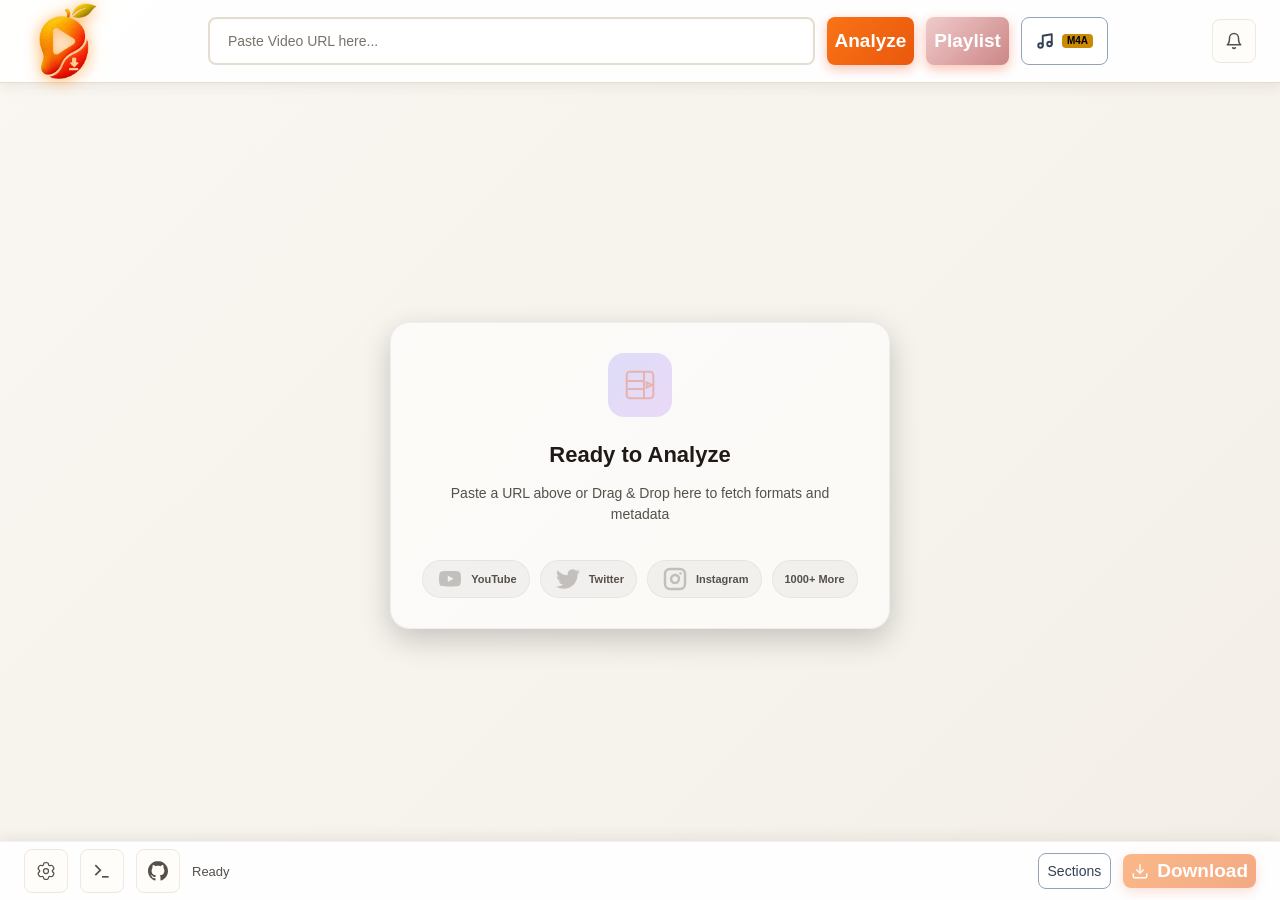
==== commit c5437c9c: "playlist" ====
--- a/resources/app.html
+++ b/resources/app.html
@@ -7,7 +7,7 @@
   <title>YT-DLP GUI</title>
   <script>
   /* Anti-flash (FOUC) bootstrap: apply the last used theme before first paint.
-     applyTheme() in main.js is untouched — this only mirrors its output:
+     applyTheme() in js/state.js is untouched — this only mirrors its output:
      caches every data-theme change it makes and restores it on next launch. */
   (function () {
     try {
@@ -1023,7 +1023,19 @@
   <div id="downloadPanels" class="download-panels"></div>
 
   <script src="js/neutralino.js"></script>
-  <script src="js/main.js"></script>
+  <!-- Feature modules — load order matters (shared global scope) -->
+  <script src="js/state.js?v=20261106"></script>
+  <script src="js/utils.js?v=20261106"></script>
+  <script src="js/tools.js?v=20261106"></script>
+  <script src="js/settings.js?v=20261106"></script>
+  <script src="js/sections.js?v=20261106"></script>
+  <script src="js/notifs.js?v=20261106"></script>
+  <script src="js/analyze.js?v=20261106"></script>
+  <script src="js/grid.js?v=20261106"></script>
+  <script src="js/command.js?v=20261106"></script>
+  <script src="js/download.js?v=20261106"></script>
+  <script src="js/playlist.js?v=20261106"></script>
+  <script src="js/init.js?v=20261106"></script>
 </body>
 
 </html>
--- a/resources/css/theme.css
+++ b/resources/css/theme.css
@@ -4,7 +4,7 @@
    ========================================================= */
 
 /* استيراد الخطوط */
-@import url('https://fonts.googleapis.com/css2?family=Inter:wght@400;500;600;700&family=JetBrains+Mono:wght@400;500&display=swap');
+@import url('https://fonts.googleapis.com/css2?family=Google+Sans:ital,opsz,wght@0,17..18,400..700;1,17..18,400..700&family=JetBrains+Mono:wght@400;500&display=swap');
 
 * {
     margin: 0;
@@ -21,7 +21,7 @@
 
     --accent: #ee3700;
     --accent-hover: #ffac00;
-    --accent-light: #ff6b6b;
+    --accent-light: #ff4000;
 
     --success: #22c55e;
     --danger: #ef4444;
@@ -43,24 +43,39 @@
     --radius-sm: 8px;
 
     --bg-gradient: linear-gradient(135deg, #000000 0%, #000000 100%);
+
+
+    
 }
 
 [data-theme="light"] {
-    --bg-primary: #e2e8f0;
-    --bg-secondary: #f1f5f9;
-    --bg-card: #f8fafc;
-    --bg-hover: #cbd5e1;
+    --bg-primary: #faf7f2;
+    --bg-secondary: #f3efe8;
+    --bg-card: #fffdf9;
+    --bg-hover: #f1ebe1;
 
-    --text-primary: #3d3d3d;
-    --text-secondary: #334155;
-    --text-muted: #475569;
+    --accent: #ea580c;
+    --accent-hover: #f97316;
+    --accent-light: #fdba74;
 
-    --border: #94a3b8;
-    --border-light: #cbd5e1;
+    --success: #16a34a;
+    --danger: #dc2626;
+    --warning: #ca8a04;
 
-    --shadow: rgba(15, 23, 42, 0.12);
+    --text-primary: #1f1a17;
+    --text-secondary: #57504a;
+    --text-muted: #7a716a;
 
-    --bg-gradient: linear-gradient(135deg, #f1f5f9 0%, #cbd5e1 100%);
+    --border: #e6ddd1;
+    --border-light: #efe8dc;
+
+    --shadow: rgba(77, 52, 25, 0.08);
+
+    --bg-gradient: linear-gradient(135deg, #faf7f2 0%, #f3efe8 100%);
+
+
+
+    
 }
 
 body {
@@ -140,3 +155,21 @@
 body {
     padding-top: 0;
 }
+
+/* تنسيق الملء التلقائي للوضع المظلم */
+input:-webkit-autofill,
+input:-webkit-autofill:hover, 
+input:-webkit-autofill:focus,
+input:autofill,
+input:autofill:hover,
+input:autofill:focus {
+    /* 1. تغيير لون الخلفية للون داكن باستخدام الظل الداخلي */
+    -webkit-box-shadow: 0 0 0px 1000px #4c4c4c inset !important;
+    
+    /* 2. تغيير لون النص إلى الأبيض أو لون فاتح */
+    -webkit-text-fill-color: #ffffff !important;
+    
+    /* 3. للمتصفحات الحديثة التي تدعم الخاصية مباشرة */
+    color: #ffffff !important;
+    caret-color: #ffffff !important; /* لون مؤشر الكتابة */
+}
--- a/resources/css/layout.css
+++ b/resources/css/layout.css
@@ -210,7 +210,6 @@
 
 [data-theme="light"] .video-info-title {
     color: #ffffff;
-    -webkit-text-stroke: 0.3px #3b3b3b;
 }
 
 .video-info-meta {
@@ -241,7 +240,6 @@
 [data-theme="light"] .meta-item {
     background: rgba(0, 0, 0, 0.05);
     border: 1px solid rgba(0, 0, 0, 0.05);
-    color: #475569;
 }
 
 .meta-item svg {
--- a/resources/css/formats.css
+++ b/resources/css/formats.css
@@ -163,6 +163,7 @@
     letter-spacing: 0.5px;
     position: relative;
     z-index: 10;
+    gap: 13px;
 }
 
 .split-header.audio-header {
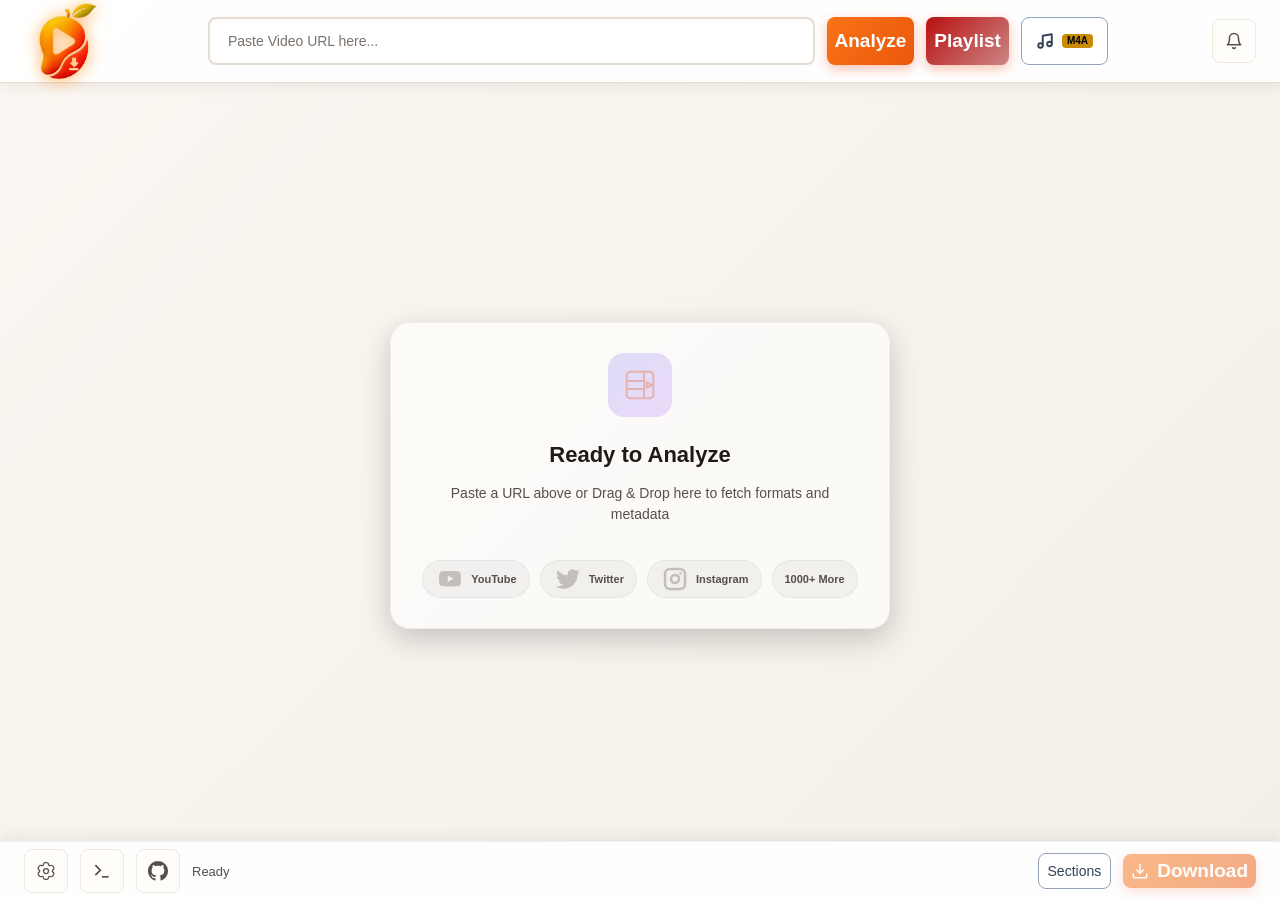
==== commit 65d93551: "gemini fix" ====
--- a/resources/app.html
+++ b/resources/app.html
@@ -6,9 +6,7 @@
   <meta name="viewport" content="width=device-width, initial-scale=1.0">
   <title>YT-DLP GUI</title>
   <script>
-  /* Anti-flash (FOUC) bootstrap: apply the last used theme before first paint.
-     applyTheme() in js/state.js is untouched — this only mirrors its output:
-     caches every data-theme change it makes and restores it on next launch. */
+  /* Anti-flash (FOUC) bootstrap: apply the last used theme before first paint. */
   (function () {
     try {
       var cached = localStorage.getItem('theme-cache');
@@ -39,10 +37,10 @@
         <img src="icon.png" alt="Logo" class="app-logo">
       </div>
       <div class="input-group">
-        <input type="text" id="urlInput" placeholder="Paste Video URL here..." spellcheck="false">
-        <button id="analyzeBtn" class="primary-btn">Analyze</button>
-        <button id="analyzePlaylistBtn" class="primary-btn analyze-playlist-btn" title="Analyze as Playlist">Playlist</button>
-        <button id="quickM4aBtn" class="secondary-btn quick-audio-btn" title="Quick Download Audio">
+        <input type="text" id="urlInput" placeholder="Paste Video URL here..." spellcheck="false" autocomplete="off">
+        <button id="analyzeBtn" type="button" class="primary-btn">Analyze</button>
+        <button id="analyzePlaylistBtn" type="button" class="primary-btn analyze-playlist-btn" title="Analyze as Playlist">Playlist</button>
+        <button id="quickM4aBtn" type="button" class="secondary-btn quick-audio-btn" title="Quick Download Audio">
           <svg width="18" height="18" viewBox="0 0 24 24" fill="none" stroke="currentColor" stroke-width="2.5"
             stroke-linecap="round" stroke-linejoin="round">
             <path d="M9 18V5l12-2v13"></path>
@@ -53,7 +51,7 @@
         </button>
       </div>
       <div class="notif-wrap">
-        <button id="notifBtn" class="icon-btn notif-btn" title="Download history" aria-label="Download history">
+        <button id="notifBtn" type="button" class="icon-btn notif-btn" title="Download history" aria-label="Download history">
           <svg width="18" height="18" viewBox="0 0 24 24" fill="none" stroke="currentColor" stroke-width="2" stroke-linecap="round" stroke-linejoin="round">
             <path d="M18 8A6 6 0 0 0 6 8c0 7-3 9-3 9h18s-3-2-3-9"></path>
             <path d="M13.73 21a2 2 0 0 1-3.46 0"></path>
@@ -63,12 +61,13 @@
         <div id="notifPanel" class="notif-panel hidden">
           <div class="notif-header">
             <span>Download history</span>
-            <button id="notifClearBtn" class="notif-clear">Clear</button>
+            <button id="notifClearBtn" type="button" class="notif-clear">Clear</button>
           </div>
           <div id="notifList" class="notif-list"></div>
         </div>
       </div>
     </header>
+
     <div class="video-info-container">
       <div id="infoBg" class="info-bg"></div>
       <div id="thumbnailWrapper" class="thumbnail-wrapper hidden">
@@ -77,24 +76,21 @@
       </div>
       <div id="videoInfo"></div>
     </div>
+
     <!-- Main Content -->
     <main class="main-content">
       <!-- Loading Overlay -->
       <div id="loadingOverlay" class="loading-overlay hidden loading-column">
         <div class="spinner"></div>
-        <button id="cancelAnalyzeBtn" class="cancel-analyze-btn">Cancel Analysis</button>
-      </div>
-
+        <button id="cancelAnalyzeBtn" type="button" class="cancel-analyze-btn">Cancel Analysis</button>
+      </div>
 
       <!-- Content Area -->
       <div id="contentArea" class="hidden">
-        <!-- Video Info with Thumbnail -->
-
-
         <!-- Tabs -->
         <div class="tabs">
-          <button class="tab-btn active" data-tab="combined">Video + Audio</button>
-          <button class="tab-btn" data-tab="mixed">Mixed</button>
+          <button type="button" class="tab-btn active" data-tab="combined">Video + Audio</button>
+          <button type="button" class="tab-btn" data-tab="mixed">Mixed</button>
         </div>
 
         <!-- Note for Video Only -->
@@ -104,8 +100,7 @@
             <line x1="12" y1="16" x2="12" y2="12"></line>
             <line x1="12" y1="8" x2="12.01" y2="8"></line>
           </svg>
-          <span>These formats contain <strong>Video Only</strong>. Please select an <strong>Audio</strong> format from
-            the "Audio Only" tab to include sound.</span>
+          <span>These formats contain <strong>Video Only</strong>. Please select an <strong>Audio</strong> format from the "Audio Only" tab to include sound.</span>
         </div>
 
         <!-- Dual View (Video + Audio) -->
@@ -168,8 +163,6 @@
                   <span>Thumb</span>
                 </label>
               </div>
-
-
             </div>
             <div id="audioGridBody" class="split-body custom-scrollbar"></div>
           </div>
@@ -192,7 +185,6 @@
         </div>
       </div>
 
-      <!-- Empty State -->
       <!-- Empty State -->
       <div id="emptyState" class="empty-state">
         <div class="empty-state-content">
@@ -241,7 +233,7 @@
     <!-- Bottom Panel -->
     <section class="bottom-panel">
       <div class="bottom-left">
-        <button id="toggleSettings" class="icon-btn" title="Settings">
+        <button id="toggleSettings" type="button" class="icon-btn" title="Settings">
           <svg xmlns="http://www.w3.org/2000/svg" width="20" height="20" viewBox="0 0 24 24" fill="none"
             stroke="currentColor" stroke-linecap="round" stroke-width="1.5" class="svg-accent">
             <title>settings-linear</title>
@@ -252,13 +244,13 @@
             </g>
           </svg>
         </button>
-        <button id="toggleCommand" class="icon-btn" title="View Command">
+        <button id="toggleCommand" type="button" class="icon-btn" title="View Command">
           <svg width="20" height="20" viewBox="0 0 24 24" fill="none" stroke="currentColor" stroke-width="2">
             <polyline points="4 17 10 11 4 5"></polyline>
             <line x1="12" y1="19" x2="20" y2="19"></line>
           </svg>
         </button>
-        <button id="openGithubBtn" class="icon-btn" title="GitHub Repository">
+        <button id="openGithubBtn" type="button" class="icon-btn" title="GitHub Repository">
           <svg width="20" height="20" viewBox="0 0 24 24" fill="currentColor">
             <path
               d="M12 0c-6.626 0-12 5.373-12 12 0 5.302 3.438 9.8 8.207 11.387.599.111.793-.261.793-.577v-2.234c-3.338.726-4.041-1.416-4.041-1.416-.546-1.387-1.333-1.756-1.333-1.756-1.089-.745.083-.729.083-.729 1.205.084 1.839 1.237 1.839 1.237 1.07 1.834 2.807 1.304 3.492.997.107-.775.418-1.305.762-1.604-2.665-.305-5.467-1.334-5.467-5.931 0-1.311.469-2.381 1.236-3.221-.124-.303-.535-1.524.117-3.176 0 0 1.008-.322 3.301 1.23.957-.266 1.983-.399 3.003-.404 1.02.005 2.047.138 3.006.404 2.291-1.552 3.297-1.23 3.297-1.23.653 1.653.242 2.874.118 3.176.77.84 1.235 1.911 1.235 3.221 0 4.609-2.807 5.624-5.479 5.921.43.372.823 1.102.823 2.222v3.293c0 .319.192.694.801.576 4.765-1.589 8.199-6.086 8.199-11.386 0-6.627-5.373-12-12-12z" />
@@ -268,21 +260,19 @@
       </div>
       <div class="bottom-right">
         <div class="badge-anchor">
-          <button id="clearSectionBadge" class="hidden section-clear-badge" title="Clear Section">✖</button>
-          <button id="downloadSectionBtn" class="secondary-btn" disabled>Sections</button>
+          <button id="clearSectionBadge" type="button" class="hidden section-clear-badge" title="Clear Section">✖</button>
+          <button id="downloadSectionBtn" type="button" class="secondary-btn" disabled>Sections</button>
         </div>
         <div class="badge-anchor-flex">
           <!-- Floating Format Tooltip -->
           <div id="formatTooltip" class="hidden format-tooltip">
             <span id="selectedFormatInfoText" class="format-tooltip-text"></span>
-            <button id="clearFormatBadge" class="format-tooltip-close" title="Clear Selection"
-              onmouseover="this.style.color='#ef4444'" onmouseout="this.style.color='var(--text-muted)'">✖</button>
-            <!-- Down arrow tail -->
+            <button id="clearFormatBadge" type="button" class="format-tooltip-close" title="Clear Selection">✖</button>
             <div class="tooltip-tail inner"></div>
             <div class="tooltip-tail"></div>
           </div>
 
-          <button id="downloadBtn" class="primary-btn" disabled>
+          <button id="downloadBtn" type="button" class="primary-btn" disabled>
             <svg width="18" height="18" viewBox="0 0 24 24" fill="none" stroke="currentColor" stroke-width="2">
               <path d="M21 15v4a2 2 0 0 1-2 2H5a2 2 0 0 1-2-2v-4"></path>
               <polyline points="7 10 12 15 17 10"></polyline>
@@ -299,30 +289,27 @@
       <div class="modal-content settings-modal-content">
         <div class="modal-header">
           <h3>
-            <svg xmlns="http://www.w3.org/2000/svg" width="1em" height="1em" viewBox="0 0 24 24"
-              class="modal-title-icon">
-              <title>settings-linear</title>
+            <svg xmlns="http://www.w3.org/2000/svg" width="1em" height="1em" viewBox="0 0 24 24" class="modal-title-icon">
               <g fill="none" stroke="currentColor" stroke-linecap="round" stroke-width="1.5">
                 <circle cx="12" cy="12" r="3" />
-                <path
-                  d="M13.7654 2.15224C13.3978 2 12.9319 2 12 2C11.0681 2 10.6022 2 10.2346 2.15224C9.74457 2.35523 9.35522 2.74458 9.15223 3.23463C9.05957 3.45834 9.0233 3.7185 9.00911 4.09799C8.98826 4.65568 8.70226 5.17189 8.21894 5.45093C7.73564 5.72996 7.14559 5.71954 6.65219 5.45876C6.31645 5.2813 6.07301 5.18262 5.83294 5.15102C5.30704 5.08178 4.77518 5.22429 4.35436 5.5472C4.03874 5.78938 3.80577 6.1929 3.33983 6.99993C2.87389 7.80697 2.64092 8.21048 2.58899 8.60491C2.51976 9.1308 2.66227 9.66266 2.98518 10.0835C3.13256 10.2756 3.3397 10.437 3.66119 10.639C4.1338 10.936 4.43789 11.4419 4.43786 12C4.43783 12.5581 4.13375 13.0639 3.66118 13.3608C3.33965 13.5629 3.13248 13.7244 2.98508 13.9165C2.66217 14.3373 2.51966 14.8691 2.5889 15.395C2.64082 15.7894 2.87379 16.193 3.33973 17C3.80568 17.807 4.03865 18.2106 4.35426 18.4527C4.77508 18.7756 5.30694 18.9181 5.83284 18.8489C6.07289 18.8173 6.31632 18.7186 6.65204 18.5412C7.14547 18.2804 7.73556 18.27 8.2189 18.549C8.70224 18.8281 8.98826 19.3443 9.00911 19.9021C9.02331 20.2815 9.05957 20.5417 9.15223 20.7654C9.35522 21.2554 9.74457 21.6448 10.2346 21.8478C10.6022 22 11.0681 22 12 22C12.9319 22 13.3978 22 13.7654 21.8478C14.2554 21.6448 14.6448 21.2554 14.8477 20.7654C14.9404 20.5417 14.9767 20.2815 14.9909 19.902C15.0117 19.3443 15.2977 18.8281 15.781 18.549C16.2643 18.2699 16.8544 18.2804 17.3479 18.5412C17.6836 18.7186 17.927 18.8172 18.167 18.8488C18.6929 18.9181 19.2248 18.7756 19.6456 18.4527C19.9612 18.2105 20.1942 17.807 20.6601 16.9999C21.1261 16.1929 21.3591 15.7894 21.411 15.395C21.4802 14.8691 21.3377 14.3372 21.0148 13.9164C20.8674 13.7243 20.6602 13.5628 20.3387 13.3608C19.8662 13.0639 19.5621 12.558 19.5621 11.9999C19.5621 11.4418 19.8662 10.9361 20.3387 10.6392C20.6603 10.4371 20.8675 10.2757 21.0149 10.0835C21.3378 9.66273 21.4803 9.13087 21.4111 8.60497C21.3592 8.21055 21.1262 7.80703 20.6602 7C20.1943 6.19297 19.9613 5.78945 19.6457 5.54727C19.2249 5.22436 18.693 5.08185 18.1671 5.15109C17.9271 5.18269 17.6837 5.28136 17.3479 5.4588C16.8545 5.71959 16.2644 5.73002 15.7811 5.45096C15.2977 5.17191 15.0117 4.65566 14.9909 4.09794C14.9767 3.71848 14.9404 3.45833 14.8477 3.23463C14.6448 2.74458 14.2554 2.35523 13.7654 2.15224Z" />
+                <path d="M13.7654 2.15224C13.3978 2 12.9319 2 12 2C11.0681 2 10.6022 2 10.2346 2.15224C9.74457 2.35523 9.35522 2.74458 9.15223 3.23463C9.05957 3.45834 9.0233 3.7185 9.00911 4.09799C8.98826 4.65568 8.70226 5.17189 8.21894 5.45093C7.73564 5.72996 7.14559 5.71954 6.65219 5.45876C6.31645 5.2813 6.07301 5.18262 5.83294 5.15102C5.30704 5.08178 4.77518 5.22429 4.35436 5.5472C4.03874 5.78938 3.80577 6.1929 3.33983 6.99993C2.87389 7.80697 2.64092 8.21048 2.58899 8.60491C2.51976 9.1308 2.66227 9.66266 2.98518 10.0835C3.13256 10.2756 3.3397 10.437 3.66119 10.639C4.1338 10.936 4.43789 11.4419 4.43786 12C4.43783 12.5581 4.13375 13.0639 3.66118 13.3608C3.33965 13.5629 3.13248 13.7244 2.98508 13.9165C2.66217 14.3373 2.51966 14.8691 2.5889 15.395C2.64082 15.7894 2.87379 16.193 3.33973 17C3.80568 17.807 4.03865 18.2106 4.35426 18.4527C4.77508 18.7756 5.30694 18.9181 5.83284 18.8489C6.07289 18.8173 6.31632 18.7186 6.65204 18.5412C7.14547 18.2804 7.73556 18.27 8.2189 18.549C8.70224 18.8281 8.98826 19.3443 9.00911 19.9021C9.02331 20.2815 9.05957 20.5417 9.15223 20.7654C9.35522 21.2554 9.74457 21.6448 10.2346 21.8478C10.6022 22 11.0681 22 12 22C12.9319 22 13.3978 22 13.7654 21.8478C14.2554 21.6448 14.6448 21.2554 14.8477 20.7654C14.9404 20.5417 14.9767 20.2815 14.9909 19.902C15.0117 19.3443 15.2977 18.8281 15.781 18.549C16.2643 18.2699 16.8544 18.2804 17.3479 18.5412C17.6836 18.7186 17.927 18.8172 18.167 18.8488C18.6929 18.9181 19.2248 18.7756 19.6456 18.4527C19.9612 18.2105 20.1942 17.807 20.6601 16.9999C21.1261 16.1929 21.3591 15.7894 21.411 15.395C21.4802 14.8691 21.3377 14.3372 21.0148 13.9164C20.8674 13.7243 20.6602 13.5628 20.3387 13.3608C19.8662 13.0639 19.5621 12.558 19.5621 11.9999C19.5621 11.4418 19.8662 10.9361 20.3387 10.6392C20.6603 10.4371 20.8675 10.2757 21.0149 10.0835C21.3378 9.66273 21.4803 9.13087 21.4111 8.60497C21.3592 8.21055 21.1262 7.80703 20.6602 7C20.1943 6.19297 19.9613 5.78945 19.6457 5.54727C19.2249 5.22436 18.693 5.08185 18.1671 5.15109C17.9271 5.18269 17.6837 5.28136 17.3479 5.4588C16.8545 5.71959 16.2644 5.73002 15.7811 5.45096C15.2977 5.17191 15.0117 4.65566 14.9909 4.09794C14.9767 3.71848 14.9404 3.45833 14.8477 3.23463C14.6448 2.74458 14.2554 2.35523 13.7654 2.15224Z" />
               </g>
             </svg>
             Settings
           </h3>
-          <button id="closeSettingsBtn" class="close-btn">×</button>
+          <button id="closeSettingsBtn" type="button" class="close-btn">×</button>
         </div>
         <div class="settings-wrapper">
           <!-- Left Sidebar Navigation -->
           <div class="settings-sidebar">
-            <button class="settings-tab-btn active" data-settings-tab="general">
+            <button type="button" class="settings-tab-btn active" data-settings-tab="general">
               <svg width="14" height="14" viewBox="0 0 24 24" fill="none" stroke="currentColor" stroke-width="2">
                 <rect x="3" y="3" width="18" height="18" rx="2" ry="2"></rect>
                 <line x1="9" y1="3" x2="9" y2="21"></line>
               </svg>
               General
             </button>
-            <button class="settings-tab-btn" data-settings-tab="downloader">
+            <button type="button" class="settings-tab-btn" data-settings-tab="downloader">
               <svg width="14" height="14" viewBox="0 0 24 24" fill="none" stroke="currentColor" stroke-width="2">
                 <path d="M21 15v4a2 2 0 0 1-2 2H5a2 2 0 0 1-2-2v-4"></path>
                 <polyline points="7 10 12 15 17 10"></polyline>
@@ -330,13 +317,13 @@
               </svg>
               Downloader
             </button>
-            <button class="settings-tab-btn" data-settings-tab="runtimes">
+            <button type="button" class="settings-tab-btn" data-settings-tab="runtimes">
               <svg width="14" height="14" viewBox="0 0 24 24" fill="none" stroke="currentColor" stroke-width="2">
                 <polygon points="13 2 3 14 12 14 11 22 21 10 12 10 13 2"></polygon>
               </svg>
               JS Runtimes
             </button>
-            <button class="settings-tab-btn" data-settings-tab="shortcuts">
+            <button type="button" class="settings-tab-btn" data-settings-tab="shortcuts">
               <svg width="14" height="14" viewBox="0 0 24 24" fill="none" stroke="currentColor" stroke-width="2">
                 <rect x="2" y="4" width="20" height="16" rx="2" ry="2"></rect>
                 <line x1="6" y1="8" x2="6" y2="8"></line>
@@ -349,7 +336,7 @@
               </svg>
               Shortcuts
             </button>
-            <button class="settings-tab-btn" data-settings-tab="about">
+            <button type="button" class="settings-tab-btn" data-settings-tab="about">
               <svg width="14" height="14" viewBox="0 0 24 24" fill="none" stroke="currentColor" stroke-width="2">
                 <circle cx="12" cy="12" r="10"></circle>
                 <line x1="12" y1="16" x2="12" y2="12"></line>
@@ -369,7 +356,7 @@
                 <!-- Theme selection card -->
                 <div class="settings-card row-card">
                   <div class="card-heading">
-                    <label>Theme</label>
+                    <label for="themeSelect">Theme</label>
                     <small>Choose your preferred app appearance</small>
                   </div>
                   <select id="themeSelect" class="res-select settings-select">
@@ -382,12 +369,12 @@
                 <!-- Download location card -->
                 <div class="settings-card">
                   <div class="card-heading mb8">
-                    <label>Download Location</label>
+                    <label for="downloadPath">Download Location</label>
                     <small>Where downloaded video and audio files will be saved.</small>
                   </div>
                   <div class="input-row">
                     <input type="text" id="downloadPath" value="Downloads" readonly class="settings-text-input">
-                    <button id="browseBtn" class="secondary-btn btn-md">Browse</button>
+                    <button id="browseBtn" type="button" class="secondary-btn btn-md">Browse</button>
                   </div>
                 </div>
               </div>
@@ -401,7 +388,7 @@
                 <!-- Thread options -->
                 <div class="settings-card row-card">
                   <div class="card-heading">
-                    <label>Download Threads</label>
+                    <label for="concurrentFragments">Download Threads</label>
                     <small>Multi-threading speeds up DASH/HLS streams (Default: 1)</small>
                   </div>
                   <input type="number" id="concurrentFragments" min="1" max="32" value="1" class="settings-number-input">
@@ -411,7 +398,7 @@
                 <div class="settings-card">
                   <div class="setting-row mb8">
                     <div class="card-heading">
-                      <label>Quick Audio Format</label>
+                      <label for="quickAudioFormat">Quick Audio Format</label>
                       <small>Default format for the quick download audio button</small>
                     </div>
                     <select id="quickAudioFormat" class="res-select settings-select sm">
@@ -419,8 +406,7 @@
                       <option value="opus">Opus (High Quality)</option>
                     </select>
                   </div>
-                  <small class="shortcut-hint">💡 Shortcut: Press [ALT + 1]
-                    anywhere to quick download URL from clipboard!</small>
+                  <small class="shortcut-hint">💡 Shortcut: Press [ALT + 1] anywhere to quick download URL from clipboard!</small>
                 </div>
 
                 <!-- Toggle options grid -->
@@ -441,8 +427,7 @@
 
                     <div class="setting-row">
                       <div class="setting-row-label">
-                        <span class="setting-row-title">Embed
-                          Metadata</span>
+                        <span class="setting-row-title">Embed Metadata</span>
                         <small>Add video details & metadata to output file</small>
                       </div>
                       <label class="toggle-switch">
@@ -453,8 +438,7 @@
 
                     <div class="setting-row">
                       <div class="setting-row-label">
-                        <span class="setting-row-title">Embed
-                          Thumbnail</span>
+                        <span class="setting-row-title">Embed Thumbnail</span>
                         <small>Set the thumbnail art on the audio/video file</small>
                       </div>
                       <label class="toggle-switch">
@@ -465,8 +449,7 @@
 
                     <div class="setting-row">
                       <div class="setting-row-label">
-                        <span class="setting-row-title">Restrict
-                          Filenames</span>
+                        <span class="setting-row-title">Restrict Filenames</span>
                         <small>Force ASCII filenames (replaces special characters)</small>
                       </div>
                       <label class="toggle-switch">
@@ -477,8 +460,7 @@
 
                     <div class="setting-row">
                       <div class="setting-row-label">
-                        <span class="setting-row-title">Write
-                          Subtitles</span>
+                        <span class="setting-row-title">Write Subtitles</span>
                         <small>Export subtitle file along with video</small>
                       </div>
                       <label class="toggle-switch">
@@ -489,8 +471,7 @@
 
                     <div class="setting-row">
                       <div class="setting-row-label">
-                        <span class="setting-row-title">Ignore
-                          Errors</span>
+                        <span class="setting-row-title">Ignore Errors</span>
                         <small>Force downloading rest of files on warning/failure</small>
                       </div>
                       <label class="toggle-switch">
@@ -512,13 +493,11 @@
                 <div class="settings-card">
                   <div class="setting-row mb8">
                     <div class="card-heading">
-                      <label>Cookies Authentication</label>
+                      <label for="useCookies">Cookies Authentication</label>
                       <small>Use browser session cookies for private/member-only videos.</small>
-                      <a href="#" id="cookiesTutorialLink" class="settings-inline-link"
-                        onmouseover="this.style.opacity='1'" onmouseout="this.style.opacity='0.85'">
+                      <a href="#" id="cookiesTutorialLink" class="settings-inline-link">
                         <svg width="12" height="12" viewBox="0 0 24 24" fill="currentColor">
-                          <path
-                            d="M19.615 3.184c-3.604-.246-11.631-.245-15.23 0C.488 3.45.029 5.804 0 12c.029 6.185.484 8.549 4.385 8.816 3.6.245 11.626.246 15.23 0C23.512 20.55 23.971 18.196 24 12c-.029-6.185-.484-8.549-4.385-8.816zM9 16V8l8 4-8 4z" />
+                          <path d="M19.615 3.184c-3.604-.246-11.631-.245-15.23 0C.488 3.45.029 5.804 0 12c.029 6.185.484 8.549 4.385 8.816 3.6.245 11.626.246 15.23 0C23.512 20.55 23.971 18.196 24 12c-.029-6.185-.484-8.549-4.385-8.816zM9 16V8l8 4-8 4z" />
                         </svg>
                         How to setup cookies (Tutorial)
                       </a>
@@ -529,14 +508,13 @@
                     </label>
                   </div>
                   <div class="input-row mt4">
-                    <input type="text" id="cookiesPath" value="" placeholder="No cookies file" class="settings-text-input">
-                    <button id="browseCookiesBtn" class="secondary-btn btn-pad12">Browse</button>
-                    <button id="clearCookiesBtn" class="secondary-btn btn-pad12">Clear</button>
+                    <input type="text" id="cookiesPath" value="" placeholder="No cookies file" readonly class="settings-text-input">
+                    <button id="browseCookiesBtn" type="button" class="secondary-btn btn-pad12">Browse</button>
+                    <button id="clearCookiesBtn" type="button" class="secondary-btn btn-pad12">Clear</button>
                   </div>
                   <!-- Warning for Cookies & JS Runtime -->
                   <div id="cookiesRuntimeWarning" class="hidden runtime-warning">
-                    ⚠️ Notice: Using cookies requires an active External JS Runtime (like Node.js) for signature
-                    extraction on many platforms.
+                    ⚠️ Notice: Using cookies requires an active External JS Runtime (like Node.js) for signature extraction on many platforms.
                   </div>
                 </div>
 
@@ -544,12 +522,11 @@
                 <div class="settings-card">
                   <div class="runtime-header">
                     <div class="card-heading">
-                      <label>Active JS Runtime</label>
+                      <label for="jsRuntimeSelect">Active JS Runtime</label>
                       <small>Bypasses signature extraction / player challenges</small>
                       <a href="#" id="jsRuntimeWikiLink" class="settings-inline-link">
                         <svg width="12" height="12" viewBox="0 0 24 24" fill="currentColor">
-                          <path
-                            d="M12 0c-6.626 0-12 5.373-12 12 0 5.302 3.438 9.8 8.207 11.387.599.111.793-.261.793-.577v-2.234c-3.338.726-4.041-1.416-4.041-1.416-.546-1.387-1.333-1.756-1.333-1.756-1.089-.745.083-.729.083-.729 1.205.084 1.839 1.237 1.839 1.237 1.07 1.834 2.807 1.304 3.492.997.107-.775.418-1.305.762-1.604-2.665-.305-5.467-1.334-5.467-5.931 0-1.311.469-2.381 1.236-3.221-.124-.303-.535-1.524.117-3.176 0 0 1.008-.322 3.301 1.23.957-.266 1.983-.399 3.003-.404 1.02.005 2.047.138 3.006.404 2.291-1.552 3.297-1.23 3.297-1.23.653 1.653.242 2.874.118 3.176.77.84 1.235 1.911 1.235 3.221 0 4.609-2.807 5.624-5.479 5.921.43.372.823 1.102.823 2.222v3.293c0 .319.192.694.801.576 4.765-1.589 8.199-6.086 8.199-11.386 0-6.627-5.373-12-12-12z" />
+                          <path d="M12 0c-6.626 0-12 5.373-12 12 0 5.302 3.438 9.8 8.207 11.387.599.111.793-.261.793-.577v-2.234c-3.338.726-4.041-1.416-4.041-1.416-.546-1.387-1.333-1.756-1.333-1.756-1.089-.745.083-.729.083-.729 1.205.084 1.839 1.237 1.839 1.237 1.07 1.834 2.807 1.304 3.492.997.107-.775.418-1.305.762-1.604-2.665-.305-5.467-1.334-5.467-5.931 0-1.311.469-2.381 1.236-3.221-.124-.303-.535-1.524.117-3.176 0 0 1.008-.322 3.301 1.23.957-.266 1.983-.399 3.003-.404 1.02.005 2.047.138 3.006.404 2.291-1.552 3.297-1.23 3.297-1.23.653 1.653.242 2.874.118 3.176.77.84 1.235 1.911 1.235 3.221 0 4.609-2.807 5.624-5.479 5.921.43.372.823 1.102.823 2.222v3.293c0 .319.192.694.801.576 4.765-1.589 8.199-6.086 8.199-11.386 0-6.627-5.373-12-12-12z" />
                         </svg>
                         Learn about JS Runtimes (Wiki)
                       </a>
@@ -575,8 +552,8 @@
                       <span class="runtime-name">Node.js</span>
                       <div class="runtime-actions">
                         <span id="status-node" class="runtime-status">Not Checked</span>
-                        <button class="secondary-btn check-rt-btn" data-runtime="node">Check</button>
-                        <button class="secondary-btn dl-rt-btn" data-runtime="node"
+                        <button type="button" class="secondary-btn check-rt-btn" data-runtime="node">Check</button>
+                        <button type="button" class="secondary-btn dl-rt-btn" data-runtime="node"
                           data-url="https://nodejs.org/en/download/" title="https://nodejs.org/en/download/">Download</button>
                       </div>
                     </div>
@@ -585,8 +562,8 @@
                       <span class="runtime-name">Deno</span>
                       <div class="runtime-actions">
                         <span id="status-deno" class="runtime-status">Not Checked</span>
-                        <button class="secondary-btn check-rt-btn" data-runtime="deno">Check</button>
-                        <button class="secondary-btn dl-rt-btn" data-runtime="deno"
+                        <button type="button" class="secondary-btn check-rt-btn" data-runtime="deno">Check</button>
+                        <button type="button" class="secondary-btn dl-rt-btn" data-runtime="deno"
                           data-url="https://docs.deno.com/runtime/getting_started/installation/" title="https://docs.deno.com/runtime/getting_started/installation/">Download</button>
                       </div>
                     </div>
@@ -595,8 +572,8 @@
                       <span class="runtime-name">Bun</span>
                       <div class="runtime-actions">
                         <span id="status-bun" class="runtime-status">Not Checked</span>
-                        <button class="secondary-btn check-rt-btn" data-runtime="bun">Check</button>
-                        <button class="secondary-btn dl-rt-btn" data-runtime="bun"
+                        <button type="button" class="secondary-btn check-rt-btn" data-runtime="bun">Check</button>
+                        <button type="button" class="secondary-btn dl-rt-btn" data-runtime="bun"
                           data-url="https://bun.com/docs/installation" title="https://bun.com/docs/installation">Download</button>
                       </div>
                     </div>
@@ -608,41 +585,34 @@
             <!-- 4. Shortcuts Pane -->
             <div id="settings-pane-shortcuts" class="settings-pane">
               <div class="settings-pane-title">Keyboard Shortcuts</div>
-              <p class="settings-pane-note">Click on any shortcut input box
-                and press keys to record a custom hotkey.</p>
+              <p class="settings-pane-note">Click on any shortcut input box and press keys to record a custom hotkey.</p>
 
               <div class="settings-grid">
                 <!-- Analyze Shortcut -->
                 <div class="settings-card row-card">
                   <div class="card-heading">
-                    <span class="setting-row-title">Analyze
-                      URL</span>
+                    <span class="setting-row-title">Analyze URL</span>
                     <small>Triggers smart video analysis</small>
                   </div>
-                  <input type="text" id="shortcutAnalyze" value="Ctrl + V" readonly
-                    class="shortcut-input">
+                  <input type="text" id="shortcutAnalyze" value="Ctrl + V" readonly class="shortcut-input">
                 </div>
 
                 <!-- Quick Audio Shortcut -->
                 <div class="settings-card row-card">
                   <div class="card-heading">
-                    <span class="setting-row-title">Quick
-                      Audio Download</span>
+                    <span class="setting-row-title">Quick Audio Download</span>
                     <small>Downloads audio directly from clipboard</small>
                   </div>
-                  <input type="text" id="shortcutQuickAudio" value="Alt + 1" readonly
-                    class="shortcut-input">
+                  <input type="text" id="shortcutQuickAudio" value="Alt + 1" readonly class="shortcut-input">
                 </div>
 
                 <!-- Analyze Playlist Shortcut -->
                 <div class="settings-card row-card">
                   <div class="card-heading">
-                    <span class="setting-row-title">Analyze
-                      Playlist URL</span>
+                    <span class="setting-row-title">Analyze Playlist URL</span>
                     <small>Forces URL to be analyzed as playlist</small>
                   </div>
-                  <input type="text" id="shortcutPlaylist" value="Alt + 2" readonly
-                    class="shortcut-input">
+                  <input type="text" id="shortcutPlaylist" value="Alt + 2" readonly class="shortcut-input">
                 </div>
               </div>
             </div>
@@ -656,9 +626,8 @@
                 <div class="settings-card about-card">
                   <img src="icon.png" alt="App Logo" class="about-logo">
                   <span class="about-title">YT-MANGO</span>
-                  <span class="about-desc">A professional graphical interface for
-                    yt-dlp.</span>
-                  <button id="openGithubBtn" class="secondary-btn about-github-btn">GitHub Repository</button>
+                  <span class="about-desc">A professional graphical interface for yt-dlp.</span>
+                  <button id="openGithubBtn" type="button" class="secondary-btn about-github-btn">GitHub Repository</button>
                 </div>
 
                 <!-- Dependencies -->
@@ -670,9 +639,8 @@
                     <span class="dep-name">yt-dlp version</span>
                     <div class="dep-actions">
                       <span id="ytdlpVersionText" class="version-text">Checking...</span>
-                      <button id="updateYtdlpBtn" class="secondary-btn btn-xs btn-with-icon">
-                        <svg width="10" height="10" viewBox="0 0 24 24" fill="none" stroke="currentColor"
-                          stroke-width="2.5">
+                      <button id="updateYtdlpBtn" type="button" class="secondary-btn btn-xs btn-with-icon">
+                        <svg width="10" height="10" viewBox="0 0 24 24" fill="none" stroke="currentColor" stroke-width="2.5">
                           <path d="M21.5 2v6h-6M21.34 15.57a10 10 0 1 1-.59-9.21l5.25 5.25" />
                         </svg>
                         Update
@@ -698,20 +666,14 @@
       <div class="modal-content command-modal-content">
         <div class="modal-header">
           <h3>
-            <svg xmlns="http://www.w3.org/2000/svg" width="1em" height="1em" viewBox="0 0 36 36"
-              class="modal-title-icon">
-              <title>command-line</title>
-              <path fill="currentColor"
-                d="M32 5H4a2 2 0 0 0-2 2v22a2 2 0 0 0 2 2h28a2 2 0 0 0 2-2V7a2 2 0 0 0-2-2M4 7h28v2.2H4Zm0 22V10.8h28V29Z"
-                class="clr-i-outline clr-i-outline-path-1" />
-              <path fill="currentColor" d="M17 23h6v2h-6z" class="clr-i-outline clr-i-outline-path-2" />
-              <path fill="currentColor" d="m7 15.68l6.79 3.12L7 21.91v2.2l9.6-4.41v-1.81L7 13.48z"
-                class="clr-i-outline clr-i-outline-path-3" />
-              <path fill="none" d="M0 0h36v36H0z" />
+            <svg xmlns="http://www.w3.org/2000/svg" width="1em" height="1em" viewBox="0 0 36 36" class="modal-title-icon">
+              <path fill="currentColor" d="M32 5H4a2 2 0 0 0-2 2v22a2 2 0 0 0 2 2h28a2 2 0 0 0 2-2V7a2 2 0 0 0-2-2M4 7h28v2.2H4Zm0 22V10.8h28V29Z" />
+              <path fill="currentColor" d="M17 23h6v2h-6z" />
+              <path fill="currentColor" d="m7 15.68l6.79 3.12L7 21.91v2.2l9.6-4.41v-1.81L7 13.48z" />
             </svg>
             Command Preview
           </h3>
-          <button id="closeCommandBtn" class="close-btn">×</button>
+          <button id="closeCommandBtn" type="button" class="close-btn">×</button>
         </div>
         <div class="modal-body">
           <textarea id="cmdPreview" spellcheck="false" readonly></textarea>
@@ -737,10 +699,10 @@
         </div>
 
         <div class="modal-actions">
-          <button id="toggleLogBtn" class="secondary-btn">Details</button>
-          <button id="cancelDownloadBtn" class="secondary-btn">Cancel</button>
-          <button id="openFolderBtn" class="primary-btn hidden">Open Folder</button>
-          <button id="closeModalBtn" class="secondary-btn hidden">Close</button>
+          <button id="toggleLogBtn" type="button" class="secondary-btn">Details</button>
+          <button id="cancelDownloadBtn" type="button" class="secondary-btn">Cancel</button>
+          <button id="openFolderBtn" type="button" class="primary-btn hidden">Open Folder</button>
+          <button id="closeModalBtn" type="button" class="secondary-btn hidden">Close</button>
         </div>
       </div>
     </div>
@@ -750,24 +712,19 @@
       <div class="modal-content command-modal-content">
         <div class="modal-header">
           <h3>
-            <svg xmlns="http://www.w3.org/2000/svg" width="1em" height="1em" viewBox="0 0 48 48"
-              class="modal-title-icon">
-              <title>cut-solid</title>
-              <path fill-rule="evenodd"
-                d="M12 3.5a9.5 9.5 0 0 0-5.56 17.204c1.094.891 2.8 2.036 4.85 3.296c-2.05 1.26-3.756 2.405-4.85 3.296A9.5 9.5 0 0 0 12 44.5a9.5 9.5 0 0 0 8.922-6.229A9.5 9.5 0 0 0 21.5 35a9.48 9.48 0 0 0-3.222-7.13c1.066-.086 5.294-.37 14.222-.37q.82 0 1.589.003A222 222 0 0 1 25.27 24c8.32-3.53 16.875-6.4 19.741-7.336c.804-.263 1.284-1.194.78-2.002c-.935-1.5-3.245-4.162-7.791-4.162c-1.56 0-3.634.592-5.82 1.436c-2.202.85-4.576 1.981-6.757 3.107a130 130 0 0 0-5.317 2.914A9.5 9.5 0 0 0 12 3.5M9.5 13a2.5 2.5 0 1 1 5 0a2.5 2.5 0 0 1-5 0m0 22a2.5 2.5 0 1 1 5 0a2.5 2.5 0 0 1-5 0M31 33a2 2 0 0 1-2 2h-2a2 2 0 1 1 0-4h2a2 2 0 0 1 2 2m8 0a2 2 0 0 1-2 2h-2a2 2 0 1 1 0-4h2a2 2 0 0 1 2 2m6 2a2 2 0 1 0 0-4h-2a2 2 0 1 0 0 4z"
-                clip-rule="evenodd" />
+            <svg xmlns="http://www.w3.org/2000/svg" width="1em" height="1em" viewBox="0 0 48 48" class="modal-title-icon">
+              <path fill-rule="evenodd" d="M12 3.5a9.5 9.5 0 0 0-5.56 17.204c1.094.891 2.8 2.036 4.85 3.296c-2.05 1.26-3.756 2.405-4.85 3.296A9.5 9.5 0 0 0 12 44.5a9.5 9.5 0 0 0 8.922-6.229A9.5 9.5 0 0 0 21.5 35a9.48 9.48 0 0 0-3.222-7.13c1.066-.086 5.294-.37 14.222-.37q.82 0 1.589.003A222 222 0 0 1 25.27 24c8.32-3.53 16.875-6.4 19.741-7.336c.804-.263 1.284-1.194.78-2.002c-.935-1.5-3.245-4.162-7.791-4.162c-1.56 0-3.634.592-5.82 1.436c-2.202.85-4.576 1.981-6.757 3.107a130 130 0 0 0-5.317 2.914A9.5 9.5 0 0 0 12 3.5M9.5 13a2.5 2.5 0 1 1 5 0a2.5 2.5 0 0 1-5 0m0 22a2.5 2.5 0 1 1 5 0a2.5 2.5 0 0 1-5 0M31 33a2 2 0 0 1-2 2h-2a2 2 0 1 1 0-4h2a2 2 0 0 1 2 2m8 0a2 2 0 0 1-2 2h-2a2 2 0 1 1 0-4h2a2 2 0 0 1 2 2m6 2a2 2 0 1 0 0-4h-2a2 2 0 1 0 0 4z" clip-rule="evenodd" />
             </svg>
             Download Sections
           </h3>
-          <button id="closeSectionsBtn" class="close-btn">×</button>
+          <button id="closeSectionsBtn" type="button" class="close-btn">×</button>
         </div>
         <div class="modal-body">
           <p class="modal-note">Download a specific part of the video.</p>
 
           <div id="chapterContainer" class="setting-item hidden">
             <div class="setting-row">
-                <label>Select Chapter(s) <span class="chapter-hint">(Hold Ctrl for
-                    multiple)</span>:</label>
+                <label for="chapterSelect">Select Chapter(s) <span class="chapter-hint">(Hold Ctrl for multiple)</span>:</label>
                 <span id="chapterTotalDuration" class="chapter-total"></span>
             </div>
             <select id="chapterSelect" class="chapter-select custom-scrollbar" multiple size="5"></select>
@@ -792,41 +749,23 @@
               <div class="time-picker-box">
                 <!-- H -->
                 <div class="time-segment">
-                  <button class="t-btn t-up" data-target="startH" data-max="99"><svg viewBox="0 0 24 24" fill="none"
-                      stroke="currentColor" stroke-width="2">
-                      <polyline points="18 15 12 9 6 15"></polyline>
-                    </svg></button>
+                  <button type="button" class="t-btn t-up" data-target="startH" data-max="99"><svg viewBox="0 0 24 24" fill="none" stroke="currentColor" stroke-width="2"><polyline points="18 15 12 9 6 15"></polyline></svg></button>
                   <input type="text" id="startH" value="00" maxlength="2" class="t-val">
-                  <button class="t-btn t-down" data-target="startH" data-max="99"><svg viewBox="0 0 24 24" fill="none"
-                      stroke="currentColor" stroke-width="2">
-                      <polyline points="6 9 12 15 18 9"></polyline>
-                    </svg></button>
+                  <button type="button" class="t-btn t-down" data-target="startH" data-max="99"><svg viewBox="0 0 24 24" fill="none" stroke="currentColor" stroke-width="2"><polyline points="6 9 12 15 18 9"></polyline></svg></button>
                 </div>
                 <div class="t-sep">:</div>
                 <!-- M -->
                 <div class="time-segment">
-                  <button class="t-btn t-up" data-target="startM" data-max="59"><svg viewBox="0 0 24 24" fill="none"
-                      stroke="currentColor" stroke-width="2">
-                      <polyline points="18 15 12 9 6 15"></polyline>
-                    </svg></button>
+                  <button type="button" class="t-btn t-up" data-target="startM" data-max="59"><svg viewBox="0 0 24 24" fill="none" stroke="currentColor" stroke-width="2"><polyline points="18 15 12 9 6 15"></polyline></svg></button>
                   <input type="text" id="startM" value="00" maxlength="2" class="t-val">
-                  <button class="t-btn t-down" data-target="startM" data-max="59"><svg viewBox="0 0 24 24" fill="none"
-                      stroke="currentColor" stroke-width="2">
-                      <polyline points="6 9 12 15 18 9"></polyline>
-                    </svg></button>
+                  <button type="button" class="t-btn t-down" data-target="startM" data-max="59"><svg viewBox="0 0 24 24" fill="none" stroke="currentColor" stroke-width="2"><polyline points="6 9 12 15 18 9"></polyline></svg></button>
                 </div>
                 <div class="t-sep">:</div>
                 <!-- S -->
                 <div class="time-segment">
-                  <button class="t-btn t-up" data-target="startS" data-max="59"><svg viewBox="0 0 24 24" fill="none"
-                      stroke="currentColor" stroke-width="2">
-                      <polyline points="18 15 12 9 6 15"></polyline>
-                    </svg></button>
+                  <button type="button" class="t-btn t-up" data-target="startS" data-max="59"><svg viewBox="0 0 24 24" fill="none" stroke="currentColor" stroke-width="2"><polyline points="18 15 12 9 6 15"></polyline></svg></button>
                   <input type="text" id="startS" value="00" maxlength="2" class="t-val">
-                  <button class="t-btn t-down" data-target="startS" data-max="59"><svg viewBox="0 0 24 24" fill="none"
-                      stroke="currentColor" stroke-width="2">
-                      <polyline points="6 9 12 15 18 9"></polyline>
-                    </svg></button>
+                  <button type="button" class="t-btn t-down" data-target="startS" data-max="59"><svg viewBox="0 0 24 24" fill="none" stroke="currentColor" stroke-width="2"><polyline points="6 9 12 15 18 9"></polyline></svg></button>
                 </div>
               </div>
             </div>
@@ -837,55 +776,37 @@
               <div class="time-picker-box">
                 <!-- H -->
                 <div class="time-segment">
-                  <button class="t-btn t-up" data-target="endH" data-max="99"><svg viewBox="0 0 24 24" fill="none"
-                      stroke="currentColor" stroke-width="2">
-                      <polyline points="18 15 12 9 6 15"></polyline>
-                    </svg></button>
+                  <button type="button" class="t-btn t-up" data-target="endH" data-max="99"><svg viewBox="0 0 24 24" fill="none" stroke="currentColor" stroke-width="2"><polyline points="18 15 12 9 6 15"></polyline></svg></button>
                   <input type="text" id="endH" value="00" maxlength="2" class="t-val">
-                  <button class="t-btn t-down" data-target="endH" data-max="99"><svg viewBox="0 0 24 24" fill="none"
-                      stroke="currentColor" stroke-width="2">
-                      <polyline points="6 9 12 15 18 9"></polyline>
-                    </svg></button>
+                  <button type="button" class="t-btn t-down" data-target="endH" data-max="99"><svg viewBox="0 0 24 24" fill="none" stroke="currentColor" stroke-width="2"><polyline points="6 9 12 15 18 9"></polyline></svg></button>
                 </div>
                 <div class="t-sep">:</div>
                 <!-- M -->
                 <div class="time-segment">
-                  <button class="t-btn t-up" data-target="endM" data-max="59"><svg viewBox="0 0 24 24" fill="none"
-                      stroke="currentColor" stroke-width="2">
-                      <polyline points="18 15 12 9 6 15"></polyline>
-                    </svg></button>
+                  <button type="button" class="t-btn t-up" data-target="endM" data-max="59"><svg viewBox="0 0 24 24" fill="none" stroke="currentColor" stroke-width="2"><polyline points="18 15 12 9 6 15"></polyline></svg></button>
                   <input type="text" id="endM" value="00" maxlength="2" class="t-val">
-                  <button class="t-btn t-down" data-target="endM" data-max="59"><svg viewBox="0 0 24 24" fill="none"
-                      stroke="currentColor" stroke-width="2">
-                      <polyline points="6 9 12 15 18 9"></polyline>
-                    </svg></button>
+                  <button type="button" class="t-btn t-down" data-target="endM" data-max="59"><svg viewBox="0 0 24 24" fill="none" stroke="currentColor" stroke-width="2"><polyline points="6 9 12 15 18 9"></polyline></svg></button>
                 </div>
                 <div class="t-sep">:</div>
                 <!-- S -->
                 <div class="time-segment">
-                  <button class="t-btn t-up" data-target="endS" data-max="59"><svg viewBox="0 0 24 24" fill="none"
-                      stroke="currentColor" stroke-width="2">
-                      <polyline points="18 15 12 9 6 15"></polyline>
-                    </svg></button>
+                  <button type="button" class="t-btn t-up" data-target="endS" data-max="59"><svg viewBox="0 0 24 24" fill="none" stroke="currentColor" stroke-width="2"><polyline points="18 15 12 9 6 15"></polyline></svg></button>
                   <input type="text" id="endS" value="00" maxlength="2" class="t-val">
-                  <button class="t-btn t-down" data-target="endS" data-max="59"><svg viewBox="0 0 24 24" fill="none"
-                      stroke="currentColor" stroke-width="2">
-                      <polyline points="6 9 12 15 18 9"></polyline>
-                    </svg></button>
+                  <button type="button" class="t-btn t-down" data-target="endS" data-max="59"><svg viewBox="0 0 24 24" fill="none" stroke="currentColor" stroke-width="2"><polyline points="6 9 12 15 18 9"></polyline></svg></button>
                 </div>
               </div>
             </div>
           </div>
 
           <div class="modal-footer">
-            <button id="clearSectionBtn" class="secondary-btn">Clear</button>
-            <button id="applySectionBtn" class="primary-btn">Apply</button>
+            <button id="clearSectionBtn" type="button" class="secondary-btn">Clear</button>
+            <button id="applySectionBtn" type="button" class="primary-btn">Apply</button>
           </div>
         </div>
       </div>
     </div>
 
-    <!-- Playlist Selection Modal (Professional Playlist Manager) -->
+    <!-- Playlist Selection Modal -->
     <div id="playlistModal" class="modal hidden playlist-modal-lg">
       <div class="modal-content playlist-modal-content">
         <div class="modal-header playlist-modal-header">
@@ -893,14 +814,14 @@
             <h3 id="playlistTitle">Playlist</h3>
             <span id="playlistCountLabel" class="playlist-count">0 videos</span>
           </div>
-          <button id="closePlaylistBtn" class="close-btn">×</button>
+          <button id="closePlaylistBtn" type="button" class="close-btn">×</button>
         </div>
         <div class="playlist-toolbar">
-          <input type="text" id="playlistSearchInput" class="playlist-search" placeholder="Search videos...">
+          <input type="text" id="playlistSearchInput" class="playlist-search" placeholder="Search videos..." spellcheck="false" autocomplete="off">
           <div class="playlist-toolbar-actions">
-            <button id="selectAllPlaylistBtn" class="secondary-btn btn-sm">Select All</button>
-            <button id="deselectAllPlaylistBtn" class="secondary-btn btn-sm">Deselect All</button>
-            <button id="invertPlaylistBtn" class="secondary-btn btn-sm">Invert</button>
+            <button id="selectAllPlaylistBtn" type="button" class="secondary-btn btn-sm">Select All</button>
+            <button id="deselectAllPlaylistBtn" type="button" class="secondary-btn btn-sm">Deselect All</button>
+            <button id="invertPlaylistBtn" type="button" class="secondary-btn btn-sm">Invert</button>
             <select id="playlistVideoQuality" class="playlist-quality-select" title="Video quality">
               <option value="best">Video: Best</option>
               <option value="1080">Video: 1080p</option>
@@ -925,11 +846,11 @@
               <span>Audio only</span>
             </label>
             <label class="quick-toggle">
-              <input type="checkbox" id="playlistEmbedMeta" checked>
+              <input type="checkbox" id="playlistEmbedMeta">
               <span>Meta</span>
             </label>
             <label class="quick-toggle">
-              <input type="checkbox" id="playlistEmbedThumb" checked>
+              <input type="checkbox" id="playlistEmbedThumb">
               <span>Thumb</span>
             </label>
           </div>
@@ -942,16 +863,13 @@
         <div class="modal-footer playlist-footer">
           <div class="playlist-footer-info" id="playlistSelectionInfo">0 selected</div>
           <div class="playlist-footer-actions">
-            <button id="pauseAllPlaylistBtn" class="secondary-btn">Pause All</button>
-            <button id="downloadSelectedPlaylistBtn" class="primary-btn">Download Selected</button>
-            <button id="downloadAllPlaylistBtn" class="primary-btn">Download All</button>
+            <button id="pauseAllPlaylistBtn" type="button" class="secondary-btn">Pause All</button>
+            <button id="downloadSelectedPlaylistBtn" type="button" class="primary-btn">Download Selected</button>
+            <button id="downloadAllPlaylistBtn" type="button" class="primary-btn">Download All</button>
           </div>
         </div>
       </div>
     </div>
-  </div>
-
-  </div>
   </div>
 
   <!-- yt-dlp Installation Modal -->
@@ -968,25 +886,22 @@
         </div>
         <h3 id="installTitle">yt-dlp Required</h3>
         <p id="installDesc" class="install-desc">
-          The core engine (yt-dlp) is missing. It's required to analyze and download videos. Download it now to
-          continue?
+          The core engine (yt-dlp) is missing. It's required to analyze and download videos. Download it now to continue?
         </p>
         <div class="install-actions">
-          <button id="exitAppBtn" class="secondary-btn btn-hero">Exit</button>
-          <button id="skipInstallBtn" class="secondary-btn btn-hero hidden">Skip</button>
-          <button id="startInstallBtn" class="primary-btn btn-hero">Download Now</button>
+          <button id="exitAppBtn" type="button" class="secondary-btn btn-hero">Exit</button>
+          <button id="skipInstallBtn" type="button" class="secondary-btn btn-hero hidden">Skip</button>
+          <button id="startInstallBtn" type="button" class="primary-btn btn-hero">Download Now</button>
         </div>
       </div>
 
       <div id="installProgressView" class="hidden">
         <h3 id="progressTitle">Downloading...</h3>
-        <p id="progressDesc" class="progress-desc">Fetching the
-          latest version from GitHub</p>
+        <p id="progressDesc" class="progress-desc">Fetching the latest version from GitHub</p>
         <div class="progress-track thin">
           <div id="installProgressBar" class="progress-fill indeterminate-bar"></div>
         </div>
-        <div id="installStatusText" class="install-status">Connecting...
-        </div>
+        <div id="installStatusText" class="install-status">Connecting...</div>
       </div>
     </div>
   </div>
@@ -1004,15 +919,14 @@
       </div>
       <h3 id="alertTitle" class="alert-title">Notice</h3>
       <div class="custom-scrollbar alert-body">
-        <p id="alertMsg" class="alert-msg">
-        </p>
+        <p id="alertMsg" class="alert-msg"></p>
       </div>
       <div id="alertFixWrapper" class="hidden alert-fix-wrapper">
-        <button id="alertFixBtn" class="primary-btn alert-fix-btn">
+        <button id="alertFixBtn" type="button" class="primary-btn alert-fix-btn">
           🔧 Fix Issue
         </button>
       </div>
-      <button id="closeAlertBtn" class="primary-btn btn-block">OK</button>
+      <button id="closeAlertBtn" type="button" class="primary-btn btn-block">OK</button>
     </div>
   </div>
 
@@ -1038,4 +952,4 @@
   <script src="js/init.js?v=20261106"></script>
 </body>
 
-</html>
+</html>
--- a/resources/css/layout.css
+++ b/resources/css/layout.css
@@ -548,7 +548,7 @@
 }
 
 .analyze-playlist-btn {
-    background: linear-gradient(135deg, #b9101037 0%, #9605057b 100%);
+    background: linear-gradient(135deg, #b91010 0%, #9605057b 100%);
 }
 
 .quick-audio-btn {
--- a/resources/css/modals.css
+++ b/resources/css/modals.css
@@ -604,7 +604,7 @@
     display: flex;
     justify-content: flex-end;
     gap: 8px;
-    margin-top: 20px;
+    margin-top: 8px;
 }
 
 /* ---- Sections modal ---- */
@@ -737,24 +737,25 @@
 }
 /* Professional Playlist Manager modal styles */
 .playlist-modal-lg {
-    max-width: 92vw;
-    width: 92vw;
-    max-height: 90vh;
+    max-width: 100vw;
+    width: 100vw;
+    max-height: 87%;
+    margin-top: 13vh;
 }
 
 .playlist-modal-content {
     display: flex;
     flex-direction: column;
-    height: 90vh;
-    max-height: 90vh;
+    height: 99%;
+    max-height: 100%;
     padding: 0;
     overflow: hidden;
-    max-width: 92vw;
-    width: 100%;
+    max-width: 100%;
+    width: 95%;
 }
 
 .playlist-modal-header {
-    padding: 16px 20px;
+    padding: 8px 16px;
     border-bottom: 1px solid var(--border-light);
 }
 
@@ -828,7 +829,7 @@
 .playlist-detail {
     flex: 1 1 0;
     overflow-y: auto;
-    padding: 12px 16px;
+    padding: 1px 8px;
 }
 
 .playlist-item {
